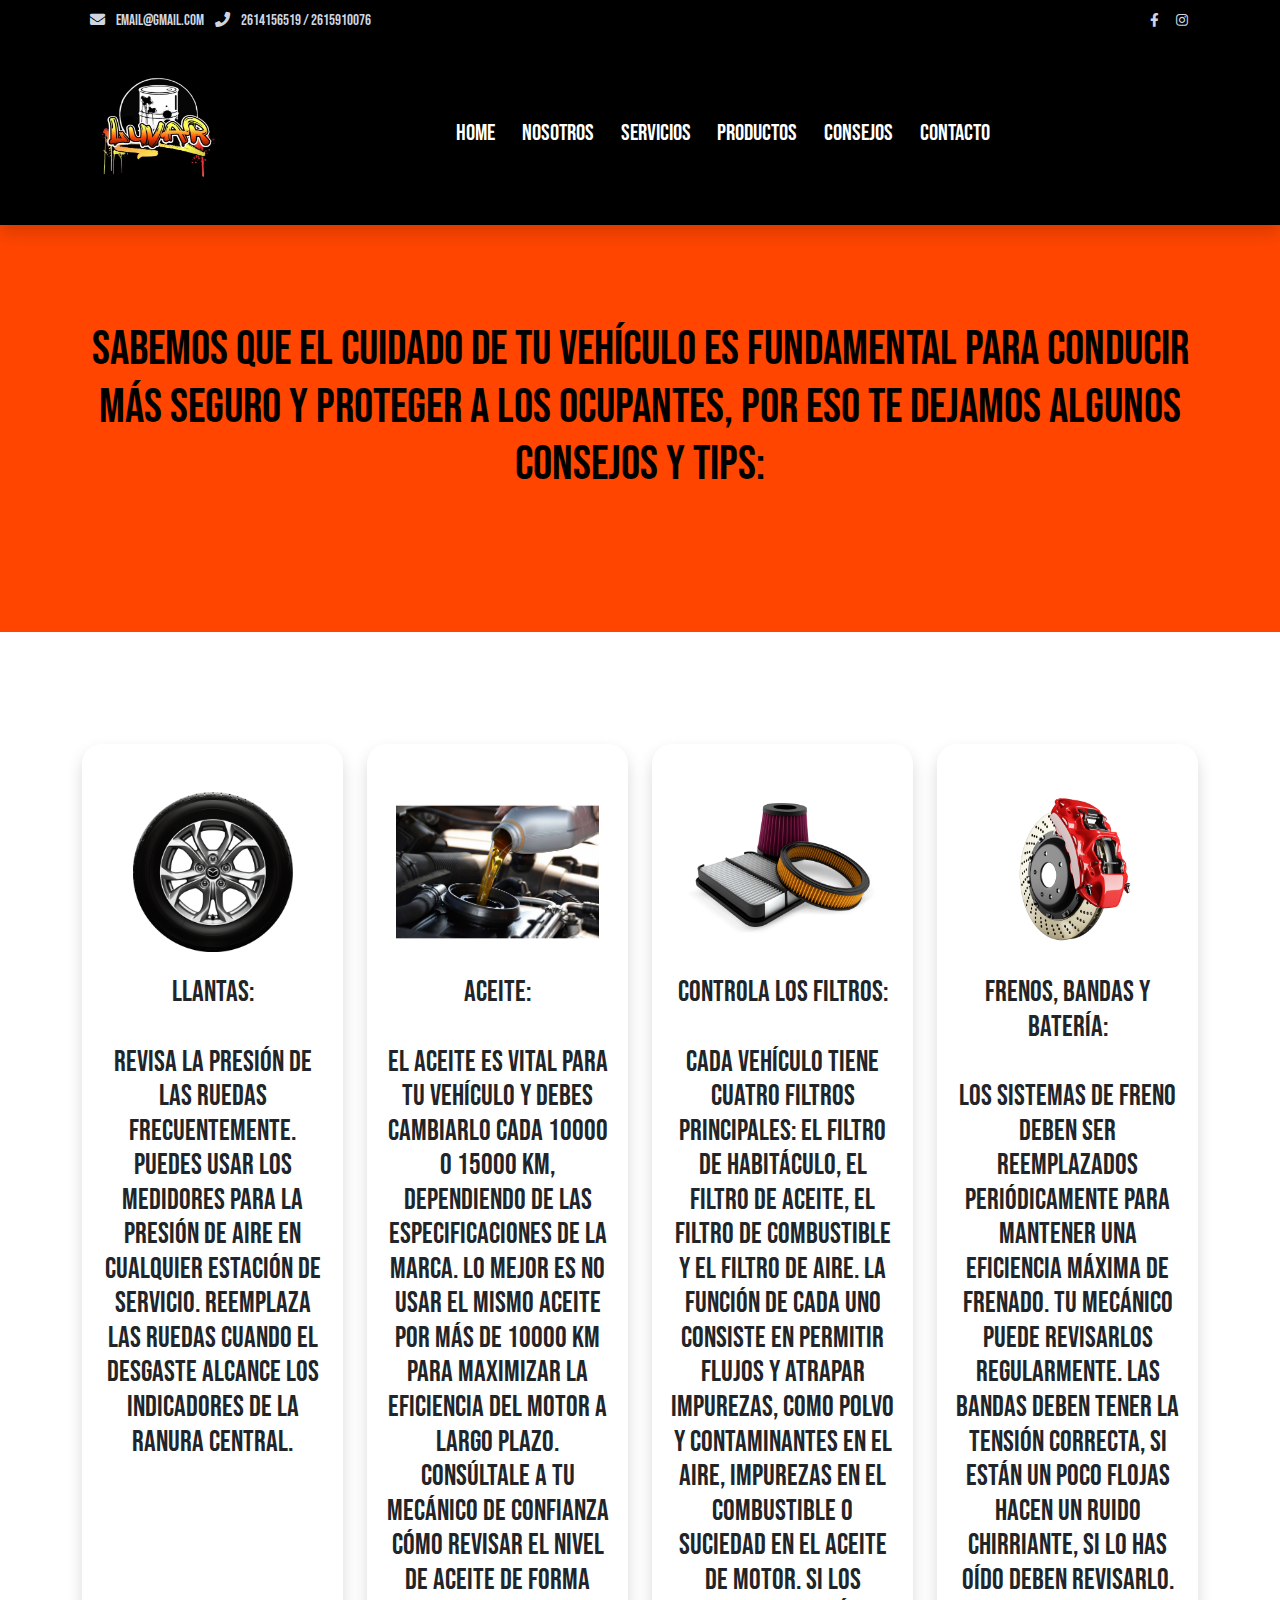
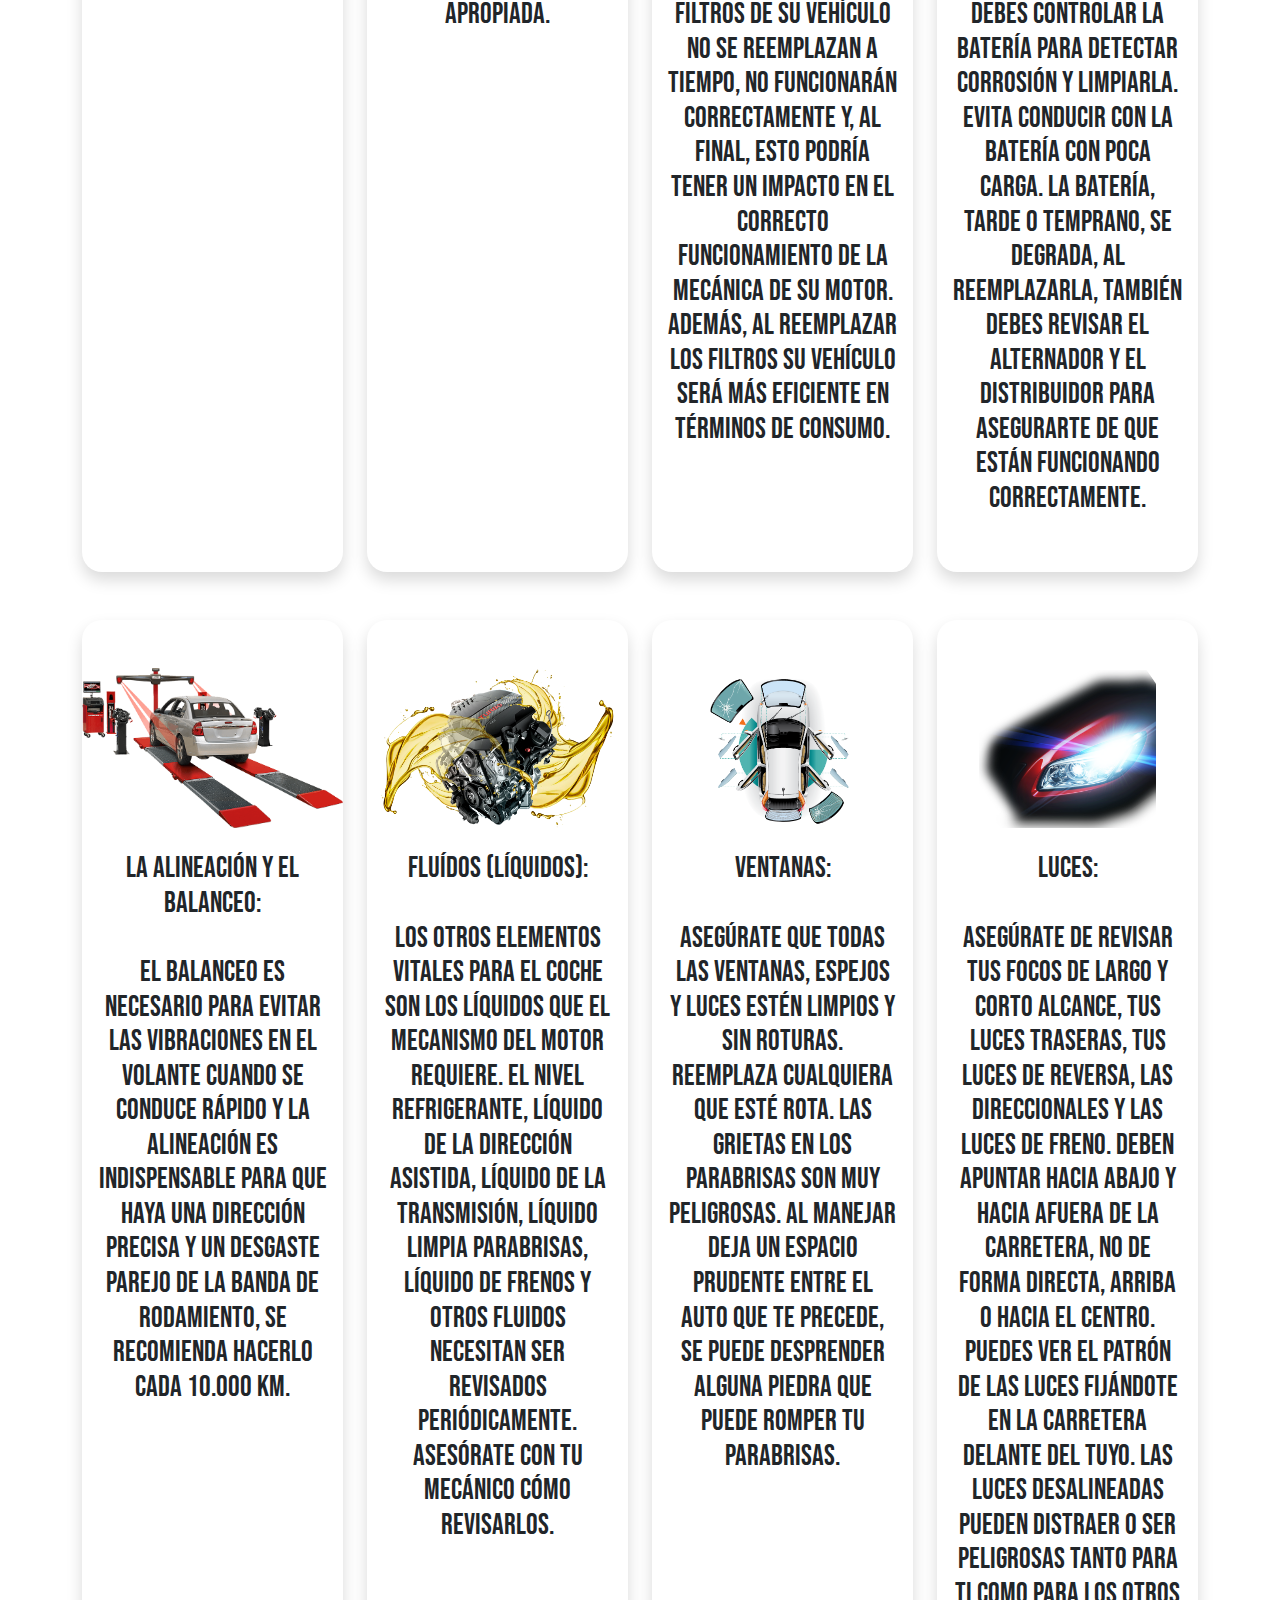
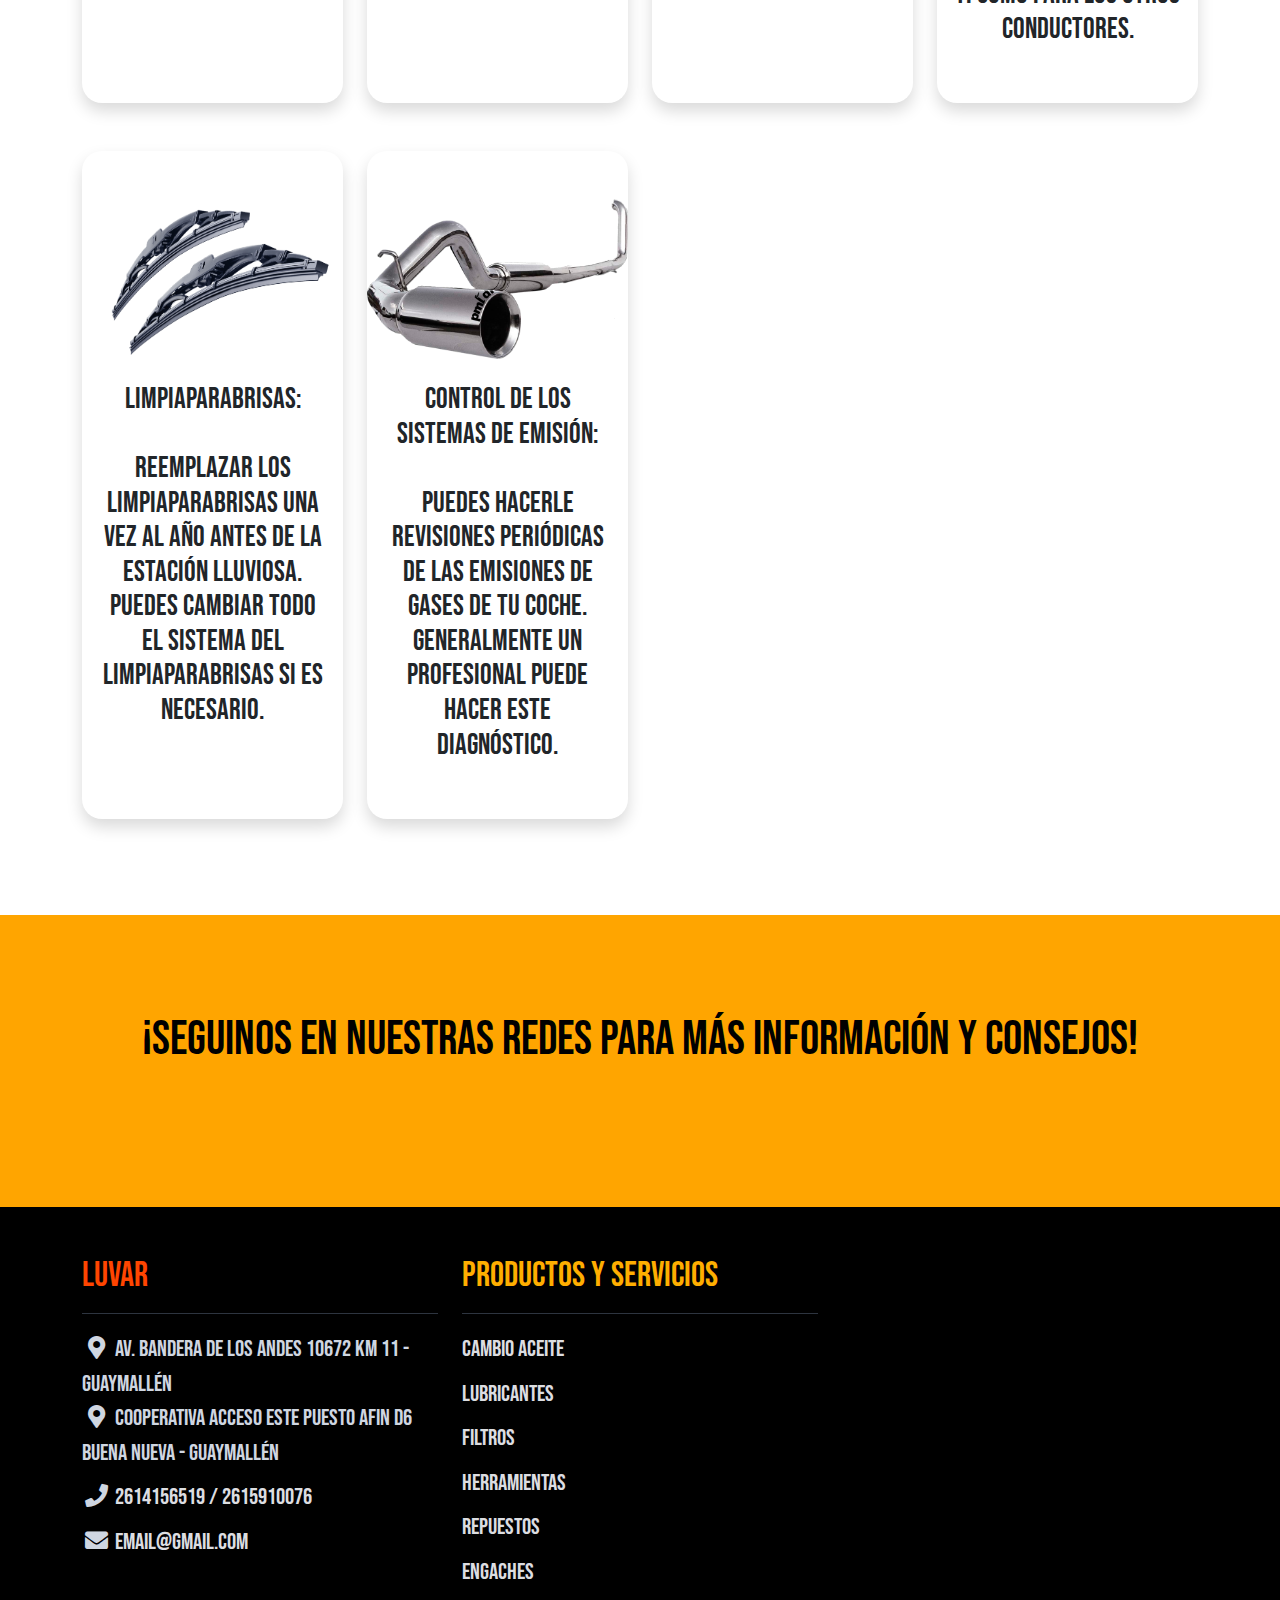
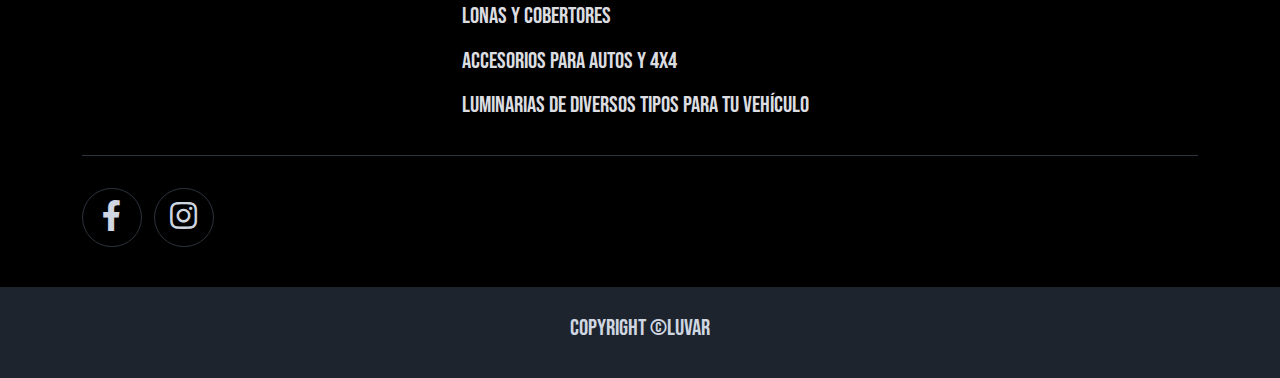
==== consejos.html @ 94a44cf7 "first update" ====
<!DOCTYPE html>
<html lang="en">
  <head>
    <title>Consejos</title>
    <meta charset="utf-8" />
    <meta name="viewport" content="width=device-width, initial-scale=1" />

    <link rel="apple-touch-icon" href="assets/img/apple-icon.png" />
    <link
      rel="shortcut icon"
      type="image/webp"
      href="assets/img/lubricentroLogo.webp"
    />

    <link rel="preconnect" href="https://fonts.gstatic.com" crossorigin />
    <link
      href="https://fonts.googleapis.com/css2?family=Bebas+Neue&family=Inter&display=swap"
      rel="stylesheet"
    />

    <link rel="stylesheet" href="assets/css/bootstrap.min.css" />
    <link rel="stylesheet" href="assets/css/templatemo.css" />
    <link rel="stylesheet" href="assets/css/custom.css" />

    <!-- Load fonts style after rendering the layout styles -->
    <link
      rel="stylesheet"
      href="https://fonts.googleapis.com/css2?family=Roboto:wght@100;200;300;400;500;700;900&display=swap"
    />
    <link rel="stylesheet" href="assets/css/fontawesome.min.css" />
    <!--
    
TemplateMo 559 Zay Shop

https://templatemo.com/tm-559-zay-shop

-->
  </head>

  <body>
    <!-- Start Top Nav -->
    <nav
      class="navbar navbar-expand-lg bg-dark navbar-light d-none d-lg-block"
      id="templatemo_nav_top"
    >
      <div class="container text-light">
        <div class="w-100 d-flex justify-content-between">
          <div>
            <i class="fa fa-envelope mx-2"></i>
            <a
              class="navbar-sm-brand text-light text-decoration-none"
             
              >email@gmail.com</a
            >
            <i class="fa fa-phone mx-2"></i>
            <a
              class="navbar-sm-brand text-light text-decoration-none"
              
              > 2614156519  /  2615910076</a
            >
          </div>
          <div>
            <a
              class="text-light"
              href="https://www.facebook.com/Luvar-Lubricentro-100077065911970"
              target="_blank"
              rel="sponsored"
              ><i class="fab fa-facebook-f fa-sm fa-fw me-2"></i
            ></a>
            <a
              class="text-light"
              href="https://www.instagram.com/lubricentro.luvar/"
              target="_blank"
              ><i class="fab fa-instagram fa-sm fa-fw me-2"></i
            ></a>
          </div>
        </div>
      </div>
    </nav>
    <!-- Close Top Nav -->

    <!-- Header -->
    <nav class="navbar navbar-expand-lg navbar-dark bg-dark shadow">
      <div class="container d-flex justify-content-between align-items-center">
        <a
          class="navbar-brand text-success logo h1 align-self-center"
          href="index.html"
        >
          <img
            height="150"
            width="150"
            src="assets/img/lubricentroLogo.webp"
            alt=""
          />
        </a>

        <button
          class="navbar-toggler border-0"
          type="button"
          data-bs-toggle="collapse"
          data-bs-target="#templatemo_main_nav"
          aria-controls="navbarSupportedContent"
          aria-expanded="false"
          aria-label="Toggle navigation"
        >
          <span class="navbar-toggler-icon"></span>
        </button>

        <div
          class="align-self-center collapse navbar-collapse flex-fill d-lg-flex justify-content-lg-between"
          id="templatemo_main_nav"
        >
          <div class="flex-fill">
            <ul
              class="nav navbar-nav d-flex justify-content-between mx-lg-auto"
            >
              <li class="nav-item">
                <a class="nav-link text-white" href="index.html">Home</a>
              </li>
              <li class="nav-item">
                <a class="nav-link text-white" href="nosotros.html">Nosotros </a>
              </li>
              <li class="nav-item">
                <a class="nav-link text-white" href="servicios.html">Servicios</a>
              </li>
              <li class="nav-item">
                <a class="nav-link text-white" href="productos.html">Productos</a>
              </li>
              <li class="nav-item">
                <a class="nav-link text-white" href="consejos.html">Consejos</a>
              </li>
              
              <li class="nav-item">
                <a class="nav-link text-white" href="contacto.html">Contacto</a>
              </li>
            </ul>
          </div>
        </div>
      </div>
    </nav>
    <!-- Close Header -->

    <!-- Modal -->
    <div
      class="modal fade bg-white"
      id="templatemo_search"
      tabindex="-1"
      role="dialog"
      aria-labelledby="exampleModalLabel"
      aria-hidden="true"
    >
      <div class="modal-dialog modal-lg" role="document">
        <div class="w-100 pt-1 mb-5 text-right">
          <button
            type="button"
            class="btn-close"
            data-bs-dismiss="modal"
            aria-label="Close"
          ></button>
        </div>
        <form
          action=""
          method="get"
          class="modal-content modal-body border-0 p-0"
        >
          <div class="input-group mb-2">
            <input
              type="text"
              class="form-control"
              id="inputModalSearch"
              name="q"
              placeholder="Search ..."
            />
            <button
              type="submit"
              class="input-group-text bg-success text-light"
            >
              <i class="fa fa-fw fa-search text-white"></i>
            </button>
          </div>
        </form>
      </div>
    </div>

    <section style="background-color: orangered" class="py-5">
      <div class="container">
        <div class="row align-items-center py-5">
          <div class="text-white">
            <h1 style="color: black; text-align: center; font-size: 3rem;">
                Sabemos que el cuidado de tu vehículo es fundamental para conducir más seguro y proteger a los ocupantes, por eso te dejamos algunos consejos y tips:

            </h1>
            <br />
          </div>
        </div>
      </div>
    </section>
    <!-- Close Banner -->

    <!-- Start Section -->
    <section class="container py-5">
      <div class="row text-center pt-5 pb-3">
        <div class="col-lg-6 m-auto"></div>
      </div>
      <div class="row">
        <div  class="col-md-6 col-lg-3 pb-5 ">
          <div style="border-radius: 20px;" class="h-100 py-5 services-icon-wap shadow">
            <div class="h1 text-success text-center">
              <!-- <i style="color: orangered;" class="fa fa-wrench"></i> -->
              <img
                style="height: 10rem;"
                  class="img-fluid"
                  src="./assets/img/llanta.png"
                  alt=""
                />
            </div>
            <h2 style="font-size: 1.8rem; padding-left: 1rem; padding-right: 1rem" class="h5 mt-4 text-center"> Llantas: <br> <br> Revisa la presión de las ruedas frecuentemente. Puedes usar los medidores para la presión de aire en cualquier estación de servicio. Reemplaza las ruedas cuando el desgaste alcance los indicadores de la ranura central.</h2>
            
          </div>
        </div>

        <div class="col-md-6 col-lg-3 pb-5">
          <div style="border-radius: 20px;" class="h-100 py-5 services-icon-wap shadow">
            <div  class="h1 text-success text-center">
                <img
                style="height: 10rem;"
                  class="img-fluid"
                  src="./assets/img/fluidos.png"
                  alt=""
                />
            </div>
            <h2 style="font-size: 1.8rem; padding-left: 1rem; padding-right: 1rem" class="h5 mt-4 text-center">Aceite: <br> <br> El aceite es vital para tu vehículo y debes cambiarlo cada 10000 o 15000 km, dependiendo de las especificaciones de la marca. Lo mejor es no usar el mismo aceite por más de 10000 km para maximizar la eficiencia del motor a largo plazo. Consúltale a tu mecánico de confianza cómo revisar el nivel de aceite de forma apropiada.</h2>
            
          </div>
        </div>

        <div class="col-md-6 col-lg-3 pb-5">
          <div style="border-radius: 20px;" class="h-100 py-5 services-icon-wap shadow">
            <div class="h1 text-success text-center">
                <img
                style="height: 10rem;"
                  class="img-fluid"
                  src="./assets/img/filtrosVarios.png"
                  alt=""
                />
            </div>
            <h2 style="font-size: 1.8rem; padding-left: 1rem; padding-right: 1rem" class="h5 mt-4 text-center">
                Controla los filtros: <br> <br> Cada vehículo tiene cuatro filtros principales: el filtro de habitáculo, el filtro de aceite, el filtro de combustible y el filtro de aire. La función de cada uno consiste en permitir flujos y atrapar impurezas, como polvo y contaminantes en el aire, impurezas en el combustible o suciedad en el aceite de motor. Si los filtros de su vehículo no se reemplazan a tiempo, no funcionarán correctamente y, al final, esto podría tener un impacto en el correcto funcionamiento de la mecánica de su motor. Además, al reemplazar los filtros su vehículo será más eficiente en términos de consumo.
            </h2>
            
          </div>
        </div>

        <div class="col-md-6 col-lg-3 pb-5">
          <div style="border-radius: 20px;" class="h-100 py-5 services-icon-wap shadow">
            <div class="h1 text-success text-center">
                <img
                style="height: 10rem;"
                  class="img-fluid"
                  src="./assets/img/frenos.png"
                  alt=""
                />
            </div>
            <h2 style="font-size: 1.8rem; padding-left: 1rem; padding-right: 1rem" class="h5 mt-4 text-center">
                Frenos, bandas y batería: <br> <br> Los sistemas de freno deben ser reemplazados periódicamente para mantener una eficiencia máxima de frenado. Tu mecánico puede revisarlos regularmente. Las bandas deben tener la tensión correcta, si están un poco flojas hacen un ruido chirriante, si lo has oído deben revisarlo. Debes controlar la batería para detectar corrosión y limpiarla. Evita conducir con la batería con poca carga. La batería, tarde o temprano, se degrada, al reemplazarla, también debes revisar el alternador y el distribuidor para asegurarte de que están funcionando correctamente.
            </h2>
           
          </div>
        </div>
        <div class="col-md-6 col-lg-3 pb-5">
            <div style="border-radius: 20px;" class="h-100 py-5 services-icon-wap shadow">
              <div class="h1 text-success text-center">
                <img
                style="height: 10rem;"
                  class="img-fluid"
                  src="./assets/img/alineacion.png"
                  alt=""
                />
              </div>
              <h2 style="font-size: 1.8rem; padding-left: 1rem; padding-right: 1rem" class="h5 mt-4 text-center">
                La alineación y el balanceo: <br> <br> El balanceo es necesario para evitar las vibraciones en el volante cuando se conduce rápido y la alineación es indispensable para que haya una dirección precisa y un desgaste parejo de la banda de rodamiento, se recomienda hacerlo cada 10.000 Km.
              </h2>
             
            </div>
          </div>

          <div class="col-md-6 col-lg-3 pb-5">
            <div style="border-radius: 20px;" class="h-100 py-5 services-icon-wap shadow">
              <div class="h1 text-success text-center">
                <img
                style="height: 10rem;"
                  class="img-fluid"
                  src="./assets/img/aceite.png"
                  alt=""
                />
              </div>
              <h2 style="font-size: 1.8rem; padding-left: 1rem; padding-right: 1rem" class="h5 mt-4 text-center">
                Fluídos (líquidos): <br> <br> Los otros elementos vitales para el coche son los líquidos que el mecanismo del motor requiere. El nivel refrigerante, líquido de la dirección asistida, líquido de la transmisión, líquido limpia parabrisas, líquido de frenos y otros fluidos necesitan ser revisados periódicamente. Asesórate con tu mecánico cómo revisarlos.
              </h2>
             
            </div>
          </div>

          <div class="col-md-6 col-lg-3 pb-5">
            <div style="border-radius: 20px;" class="h-100 py-5 services-icon-wap shadow">
              <div class="h1 text-success text-center">
                <img
                style="height: 10rem;"
                  class="img-fluid"
                  src="./assets/img/ventanas.png"
                  alt=""
                />
              </div>
              <h2 style="font-size: 1.8rem; padding-left: 1rem; padding-right: 1rem" class="h5 mt-4 text-center">
                Ventanas: <br> <br> Asegúrate que todas las ventanas, espejos y luces estén limpios y sin roturas. Reemplaza cualquiera que esté rota. Las grietas en los parabrisas son muy peligrosas. Al manejar deja un espacio prudente entre el auto que te precede, se puede desprender alguna piedra que puede romper tu parabrisas.
              </h2>
             
            </div>
          </div>

          <div class="col-md-6 col-lg-3 pb-5">
            <div style="border-radius: 20px;" class="h-100 py-5 services-icon-wap shadow">
              <div class="h1 text-success text-center">
                <img
                style="height: 10rem;"
                  class="img-fluid"
                  src="./assets/img/luces.png"
                  alt=""
                />
              </div>
              <h2 style="font-size: 1.8rem; padding-left: 1rem; padding-right: 1rem" class="h5 mt-4 text-center">
                Luces: <br> <br> Asegúrate de revisar tus focos de largo y corto alcance, tus luces traseras, tus luces de reversa, las direccionales y las luces de freno. Deben apuntar hacia abajo y hacia afuera de la carretera, no de forma directa, arriba o hacia el centro. Puedes ver el patrón de las luces fijándote en la carretera delante del tuyo. Las luces desalineadas pueden distraer o ser peligrosas tanto para ti como para los otros conductores.
              </h2>
             
            </div>
          </div>

          <div class="col-md-6 col-lg-3 pb-5">
            <div style="border-radius: 20px;" class="h-100 py-5 services-icon-wap shadow">
              <div class="h1 text-success text-center">
                <img
                style="height: 10rem;"
                  class="img-fluid"
                  src="./assets/img/limpiaparabrisa.png"
                  alt=""
                />
              </div>
              <h2 style="font-size: 1.8rem; padding-left: 1rem; padding-right: 1rem" class="h5 mt-4 text-center">
                Limpiaparabrisas: <br> <br> Reemplazar los limpiaparabrisas una vez al año antes de la estación lluviosa. Puedes cambiar todo el sistema del limpiaparabrisas si es necesario.
              </h2>
             
            </div>
          </div>


          <div class="col-md-6 col-lg-3 pb-5">
            <div style="border-radius: 20px;" class="h-100 py-5 services-icon-wap shadow">
              <div class="h1 text-success text-center">
                <img
                style="height: 10rem;"
                  class="img-fluid"
                  src="./assets/img/escape.png"
                  alt=""
                />
              </div>
              <h2 style="font-size: 1.8rem; padding-left: 1rem; padding-right: 1rem" class="h5 mt-4 text-center">
                Control de los sistemas de emisión: <br> <br> Puedes hacerle revisiones periódicas de las emisiones de gases de tu coche. Generalmente un profesional puede hacer este diagnóstico.
              </h2>
             
            </div>
          </div>

         
      </div>
    </section>
    <!-- End Section -->

    <section style="background-color: orange" class="py-5">
        <div class="container">
          <div class="row align-items-center py-5">
            <div class="text-white">
              <h1 style="color: black; text-align: center; font-size: 3rem;">
                ¡Seguinos en nuestras redes para más información y consejos!

              </h1>
              <br />
            </div>
          </div>
        </div>
      </section>

    <!-- Start Footer -->
    <footer class="bg-dark" id="tempaltemo_footer">
      <div class="container">
        <div class="row">
          <div class="col-md-4 pt-5">
            <h2
              style="color: orangered"
              class="h2 border-bottom pb-3 border-light logo"
            >
              LUVAR
            </h2>
            <ul class="list-unstyled text-light footer-link-list">
              <li>
                <i class="fas fa-map-marker-alt fa-fw"></i>
                Av. Bandera de los Andes 10672 km 11 - Guaymallén
              </li>

              <i class="fas fa-map-marker-alt fa-fw"></i>
              Cooperativa Acceso Este Puesto AFIN D6 Buena Nueva - Guaymallén
              </li>
              <li>
                <i class="fa fa-phone fa-fw"></i>
                <a class="text-decoration-none" 
                  >2614156519 / 2615910076</a
                >
              </li>
              <li>
                <i class="fa fa-envelope fa-fw"></i>
                <a class="text-decoration-none" 
                  >email@gmail.com</a
                >
              </li>
            </ul>
          </div>

          <div class="col-md-4 pt-5">
            <h2
              style="color: rgb(255, 174, 0)"
              class="h2 border-bottom pb-3 border-light"
            >
              Productos y Servicios
            </h2>
            <ul class="list-unstyled text-light footer-link-list">
              <li>
                <a class="text-decoration-none" href="productos.html"
                  >Cambio aceite</a
                >
              </li>
              <li>
                <a class="text-decoration-none" href="productos.html">Lubricantes</a>
              </li>
              <li>
                <a class="text-decoration-none" href="productos.html">Filtros</a>
              </li>
              <li>
                <a class="text-decoration-none" href="productos.html"
                  >Herramientas</a
                >
              </li>
              <li>
                <a class="text-decoration-none" href="productos.html"
                  >Repuestos</a
                >
              </li>
              <li>
                <a class="text-decoration-none" href="productos.html">Engaches</a>
              </li>
              <li>
                <a class="text-decoration-none" href="productos.html"
                  >Lonas y cobertores</a
                >
              </li>

              <li>
                <a class="text-decoration-none" href="productos.html"
                  >Accesorios para autos y 4x4</a
                >
              </li>

              <li>
                <a class="text-decoration-none" href="productos.html"
                  >Luminarias de diversos tipos para tu vehículo</a
                >
              </li>
            </ul>
          </div>

          <!-- <div class="col-md-4 pt-5">
              <h2 class="h2 text-light border-bottom pb-3 border-light">
                Further Info
              </h2>
              <ul class="list-unstyled text-light footer-link-list">
                <li><a class="text-decoration-none" href="#">Home</a></li>
                <li><a class="text-decoration-none" href="#">About Us</a></li>
                <li>
                  <a class="text-decoration-none" href="#">Shop Locations</a>
                </li>
                <li><a class="text-decoration-none" href="#">FAQs</a></li>
                <li><a class="text-decoration-none" href="#">Contact</a></li>
              </ul>
            </div> -->
        </div>

        <div class="row text-light mb-4">
          <div class="col-12 mb-3">
            <div class="w-100 my-3 border-top border-light"></div>
          </div>
          <div class="col-auto me-auto">
            <ul class="list-inline text-left footer-icons">
              <li
                class="list-inline-item border border-light rounded-circle text-center"
              >
                <a
                  class="text-light text-decoration-none"
                  target="_blank"
                  href="https://www.facebook.com/Luvar-Lubricentro-100077065911970"
                  ><i class="fab fa-facebook-f fa-lg fa-fw"></i
                ></a>
              </li>
              <li
                class="list-inline-item border border-light rounded-circle text-center"
              >
                <a
                  class="text-light text-decoration-none"
                  target="_blank"
                  href="https://www.instagram.com/lubricentro.luvar/"
                  ><i class="fab fa-instagram fa-lg fa-fw"></i
                ></a>
              </li>
            </ul>
          </div>
          <!-- <div class="col-auto">
              <label class="sr-only" for="subscribeEmail">Email address</label>
              <div class="input-group mb-2">
                <input
                  type="text"
                  class="form-control bg-dark border-light"
                  id="subscribeEmail"
                  placeholder="Email address"
                />
                <div class="input-group-text btn-success text-light">
                  Subscribe
                </div>
              </div>
            </div> -->
        </div>
      </div>

      <div class="w-100 bg-black py-3">
        <div class="container">
          <div class="row pt-2">
            <div class="col-12">
              <p class="text-center text-light">Copyright &copy;Luvar</p>
            </div>
          </div>
        </div>
      </div>
    </footer>
    <!-- End Footer -->

    <!-- Start Script -->
    <script src="assets/js/jquery-1.11.0.min.js"></script>
    <script src="assets/js/jquery-migrate-1.2.1.min.js"></script>
    <script src="assets/js/bootstrap.bundle.min.js"></script>
    <script src="assets/js/templatemo.js"></script>
    <script src="assets/js/custom.js"></script>
    <!-- End Script -->
  </body>
</html>
---- assets/css/templatemo.css ----
/*

TemplateMo 559 Zay Shop

https://templatemo.com/tm-559-zay-shop

---------------------------------------------
Table of contents
------------------------------------------------
1. Typography
2. General
3. Nav
4. Hero Carousel
5. Accordion
6. Shop
7. Product
8. Carousel Hero
9. Carousel Brand
10. Services
11. Contact map
12. Footer
13. Small devices (landscape phones, 576px and up)
14. Medium devices (tablets, 768px and up)
15. Large devices (desktops, 992px and up)
16. Extra large devices (large desktops, 1200px and up)
--------------------------------------------- */




/* Typography */
body, ul, li, p, a, label, input, div {
  font-family: 'Bebas Neue', sans-serif;
  font-size: calc(18px + 5px) !important;
  font-weight: 300 !important;
}
.h1 {
  font-family: 'Bebas Neue', sans-serif;
  font-size: calc(48px + 5px) !important;
  font-weight: 200 !important;
}
.h2 {
  font-family: 'Bebas Neue', sans-serif;
  font-size: calc(30px + 5px) !important;
  font-weight: 300;
}
.h3 {
  font-family: 'Bebas Neue', sans-serif;
  font-size: calc(22px + 5px) !important;
}

a:hover{
  color: orangered !important;
}
/* General */
.logo { font-weight: 500 !important;}
.text-warning {  color: #ede861 !important;}
.text-muted { color: #bcbcbc !important;}
.text-success { color: #59ab6e !important;}

.text-light { color: #cfd6e1 !important;}
.bg-dark { background-color: #000000 !important;}
.bg-light { background-color: #e9eef5 !important;}
.bg-black { background-color: #1d242d !important;}
.bg-success { background-color: #59ab6e !important;}
.btn-success {
  background-color: #59ab6e !important;
  border-color: #56ae6c !important;
}
.pagination .page-link:hover {color: #000;}
.pagination .page-link:hover, .pagination .page-link.active {
  background-color: #69bb7e;
  color: #fff;
}
/* Nav */
#templatemo_nav_top { min-height: 40px;}
#templatemo_nav_top * { font-size: .9em !important;}
#templatemo_main_nav a { color: #212934;}
#templatemo_main_nav a:hover { color: #69bb7e;}
#templatemo_main_nav .navbar .nav-icon { margin-right: 20px;}

/* Hero Carousel */
#template-mo-zay-hero-carousel { background: #efefef !important;}
/* Accordion */
.templatemo-accordion a { color: #000;}
.templatemo-accordion a:hover { color: #333d4a;}
/* Shop */
.shop-top-menu a:hover { color: #69bb7e !important;}
/* Product */
.product-wap { box-shadow: 0px 5px 10px 0px rgba(0, 0, 0, 0.10);}
.product-wap .product-color-dot.color-dot-red { background:#f71515;}
.product-wap .product-color-dot.color-dot-blue { background:#6db4fe;}
.product-wap .product-color-dot.color-dot-black { background:#000000;}
.product-wap .product-color-dot.color-dot-light { background:#e0e0e0;}
.product-wap .product-color-dot.color-dot-green { background:#0bff7e;}
.card.product-wap .card .product-overlay {
  background: rgba(0,0,0,.2);
  visibility: hidden;
  opacity: 0;
  transition: .3s;
}
.card.product-wap:hover .card .product-overlay {
  visibility: visible;
  opacity: 1;
}
.card.product-wap a { color: #000;}
#carousel-related-product .slick-slide:focus { outline: none !important;}
#carousel-related-product .slick-dots li button:before {
  font-size: 15px;
  margin-top: 20px;
}
/* Brand */
.brand-img {
  filter: grayscale(100%);
  opacity: 0.5;
  transition: .5s;
}
.brand-img:hover {
  filter: grayscale(0%);
  opacity: 1;
}
/* Carousel Hero */
#template-mo-zay-hero-carousel .carousel-indicators li {
  margin-top: -50px;
  background-color: #59ab6e;
}
#template-mo-zay-hero-carousel .carousel-control-next i,
#template-mo-zay-hero-carousel .carousel-control-prev i {
  color: #59ab6e !important;
  font-size: 2.8em !important;
}
/* Carousel Brand */
.tempaltemo-carousel .h1 {
  font-size: .5em !important;
  color: #000 !important;
}
/* Services */
.services-icon-wap {transition: .3s;}
.services-icon-wap:hover, .services-icon-wap:hover i {color: #fff;}
.services-icon-wap:hover {background: black;}
/* Contact map */
.leaflet-control a, .leaflet-control { font-size: 10px !important;}
.form-control { border: 1px solid #e8e8e8;}
/* Footer */
#tempaltemo_footer a { color: #dcdde1;}
#tempaltemo_footer a:hover { color: #68bb7d;}
#tempaltemo_footer ul.footer-link-list li { padding-top: 10px;}
#tempaltemo_footer ul.footer-icons li {
  width: 2.6em;
  height: 2.6em;
  line-height: 2.6em;
}
#tempaltemo_footer ul.footer-icons li:hover {
  background-color: #cfd6e1;
  transition: .5s;
}
#tempaltemo_footer ul.footer-icons li:hover i {
  color: #212934;
  transition: .5s;
}
#tempaltemo_footer .border-light { border-color: #2d343f !important;}
/*
// Extra small devices (portrait phones, less than 576px)
// No media query since this is the default in Bootstrap
*/
/* Small devices (landscape phones, 576px and up)*/
.product-wap .h3, .product-wap li, .product-wap i, .product-wap p {
  font-size: 12px !important;
}
.product-wap .product-color-dot {
  width: 6px;
  height: 6px;
}

@media (min-width: 576px) {
  .tempaltemo-carousel .h1 { font-size: 1em !important;}
}

/*// Medium devices (tablets, 768px and up)*/
@media (min-width: 768px) {
  #templatemo_main_nav .navbar-nav {max-width: 450px;}
 }

/* Large devices (desktops, 992px and up)*/
@media (min-width: 992px) {
  #templatemo_main_nav .navbar-nav {max-width: 550px;}
  #template-mo-zay-hero-carousel .carousel-item {min-height: 30rem !important;}
  .product-wap .h3, .product-wap li, .product-wap i, .product-wap p {font-size: 18px !important;}
  .product-wap .product-color-dot {
    width: 12px;
    height: 12px;
  }
}

/* Extra large devices (large desktops, 1200px and up)*/
@media (min-width: 1200px) {}
---- assets/css/custom.css ----
/*
Custom Css
*/
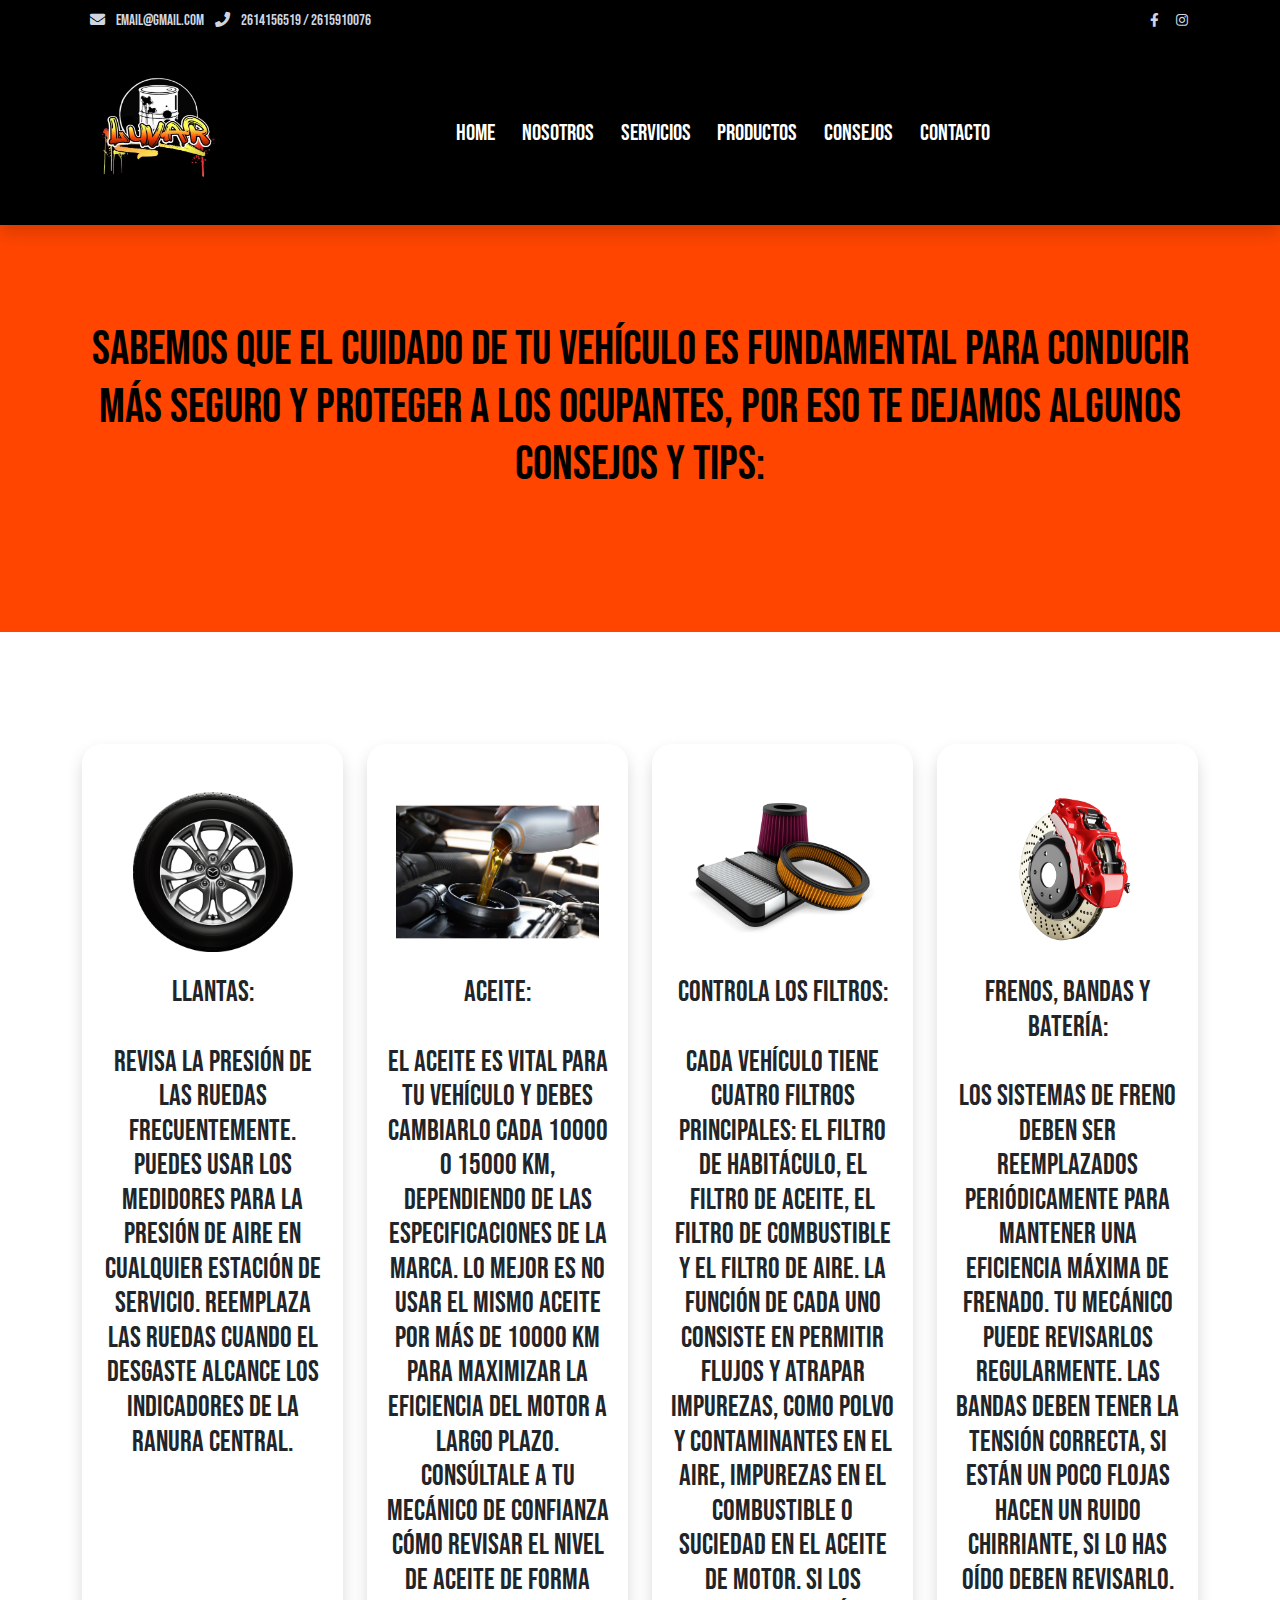
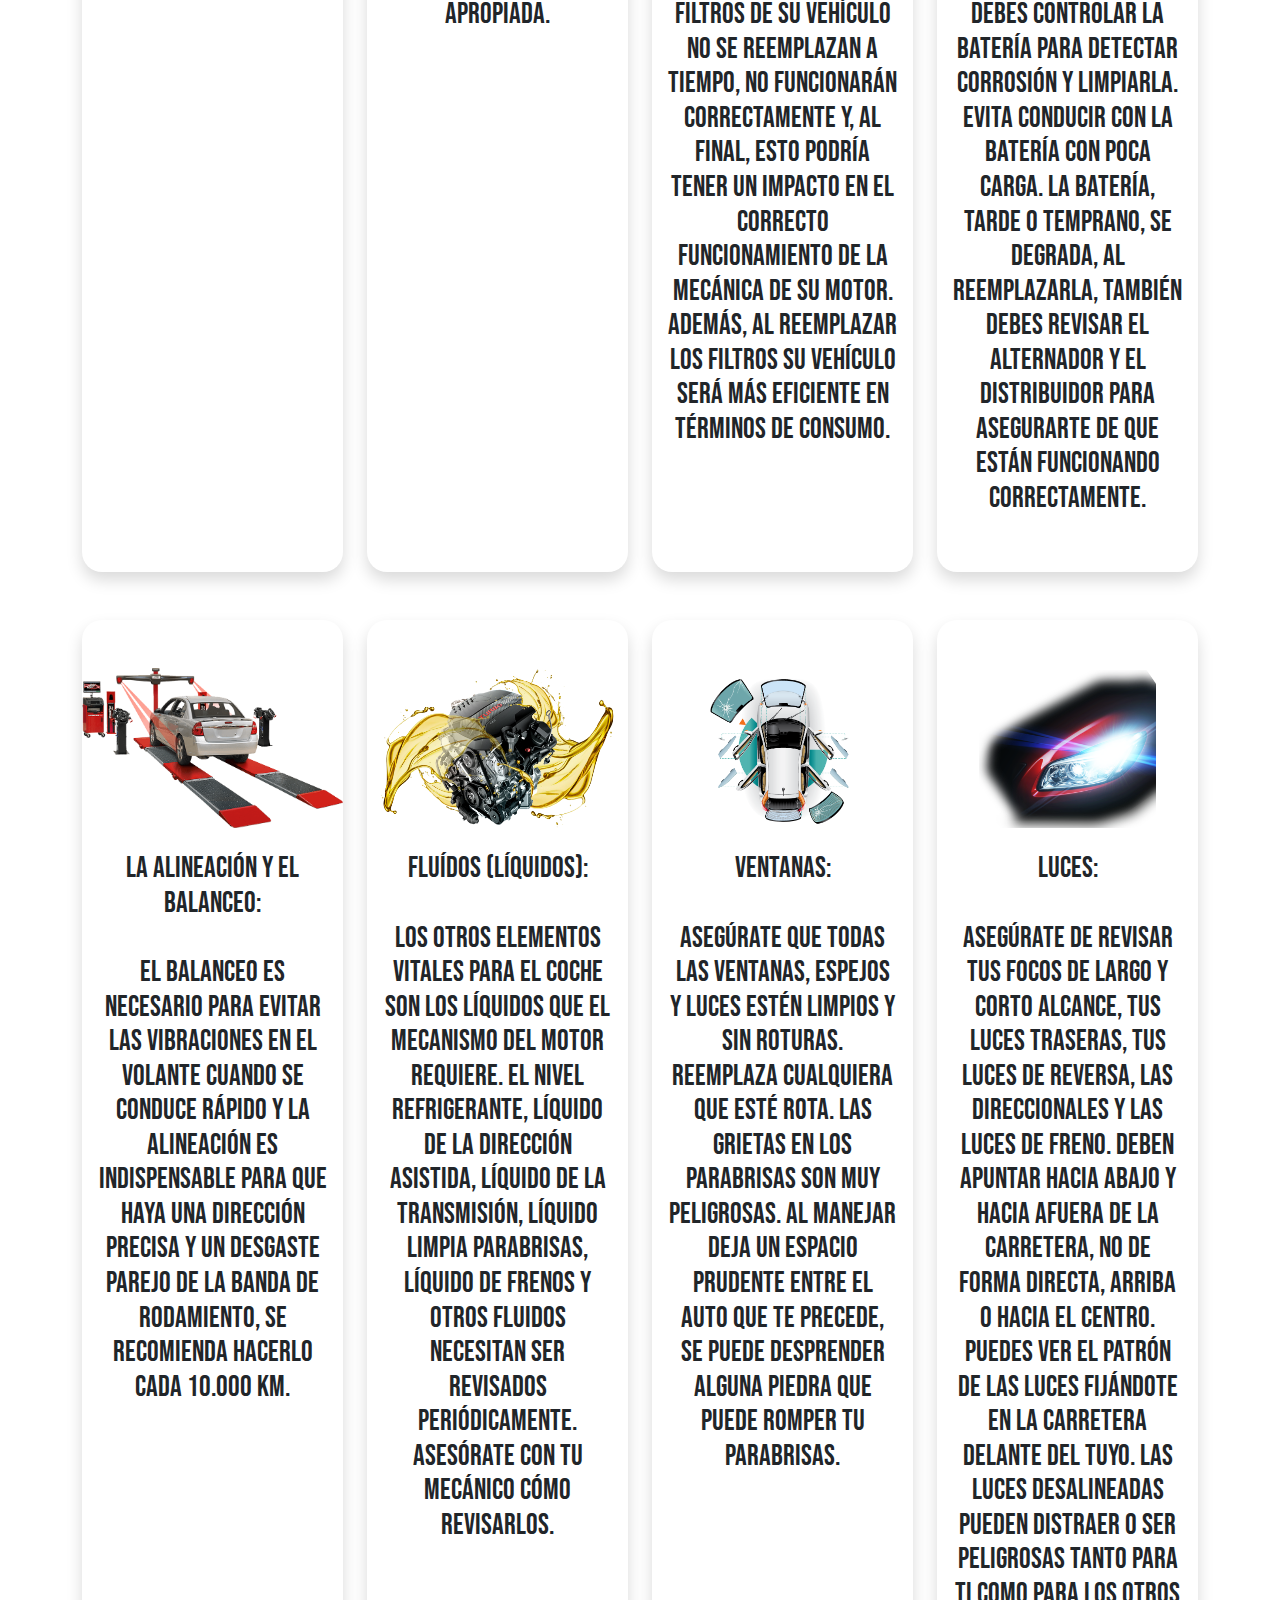
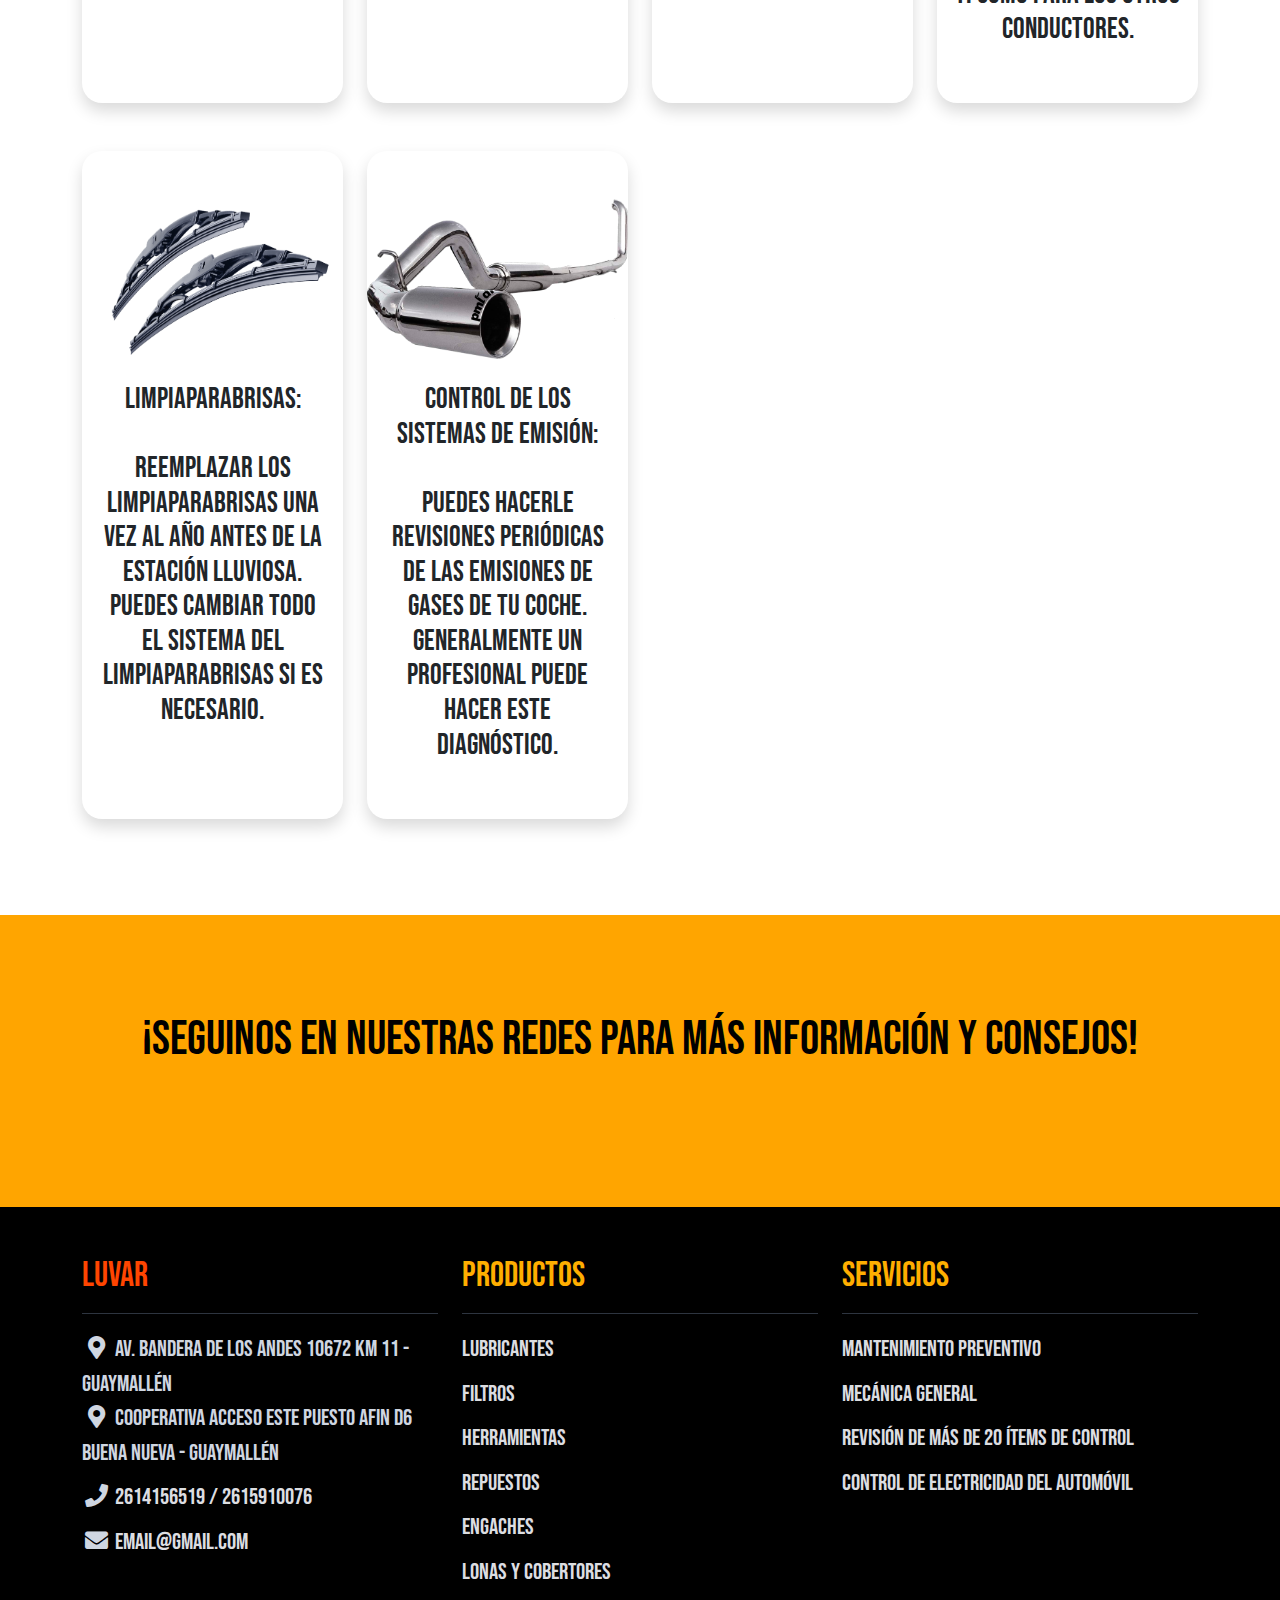
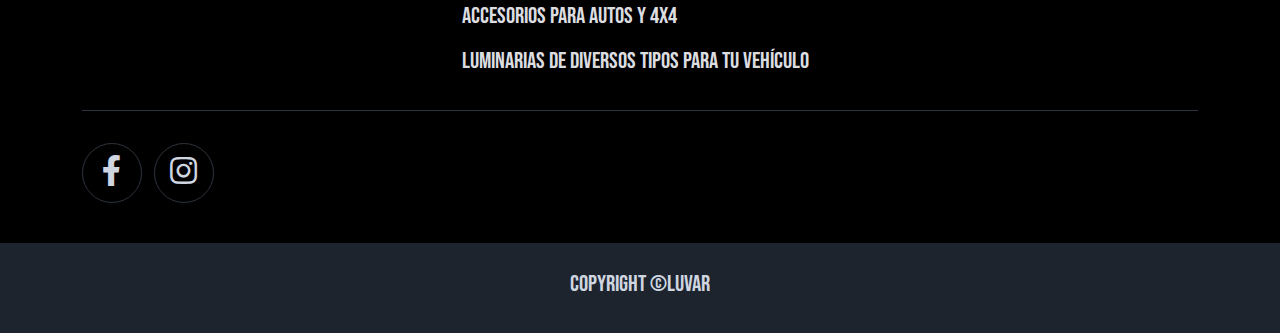
==== commit 308535ca: "update" ====
--- a/consejos.html
+++ b/consejos.html
@@ -429,14 +429,10 @@
               style="color: rgb(255, 174, 0)"
               class="h2 border-bottom pb-3 border-light"
             >
-              Productos y Servicios
+              Productos
             </h2>
             <ul class="list-unstyled text-light footer-link-list">
-              <li>
-                <a class="text-decoration-none" href="productos.html"
-                  >Cambio aceite</a
-                >
-              </li>
+              
               <li>
                 <a class="text-decoration-none" href="productos.html">Lubricantes</a>
               </li>
@@ -475,6 +471,40 @@
               </li>
             </ul>
           </div>
+
+          <div class="col-md-4 pt-5">
+            <h2
+                          style="color: rgb(255, 174, 0)"
+                          class="h2 border-bottom pb-3 border-light"
+                        >
+                          Servicios
+                        </h2>
+            
+            <ul class="list-unstyled text-light footer-link-list">
+            <li>
+                            <a class="text-decoration-none" href="servicios.html"
+                              >Mantenimiento preventivo</a
+                            >
+                          </li>
+                          <li>
+                            <a class="text-decoration-none" href="servicios.html"
+                              >Mecánica general</a
+                            >
+                          </li>
+            
+                          <li>
+                            <a class="text-decoration-none" href="servicios.html"
+                              >Revisión de más de 20 ítems de control</a
+                            >
+                          </li>
+            
+                          <li>
+                            <a class="text-decoration-none" href="servicios.html"
+                              >Control de electricidad del automóvil</a
+                            >
+                          </li>
+            </ul>
+            </div>
 
           <!-- <div class="col-md-4 pt-5">
               <h2 class="h2 text-light border-bottom pb-3 border-light">
--- a/assets/css/templatemo.css
+++ b/assets/css/templatemo.css
@@ -122,11 +122,11 @@
 /* Carousel Hero */
 #template-mo-zay-hero-carousel .carousel-indicators li {
   margin-top: -50px;
-  background-color: #59ab6e;
+  background-color: orangered;
 }
 #template-mo-zay-hero-carousel .carousel-control-next i,
 #template-mo-zay-hero-carousel .carousel-control-prev i {
-  color: #59ab6e !important;
+  color: orangered !important;
   font-size: 2.8em !important;
 }
 /* Carousel Brand */
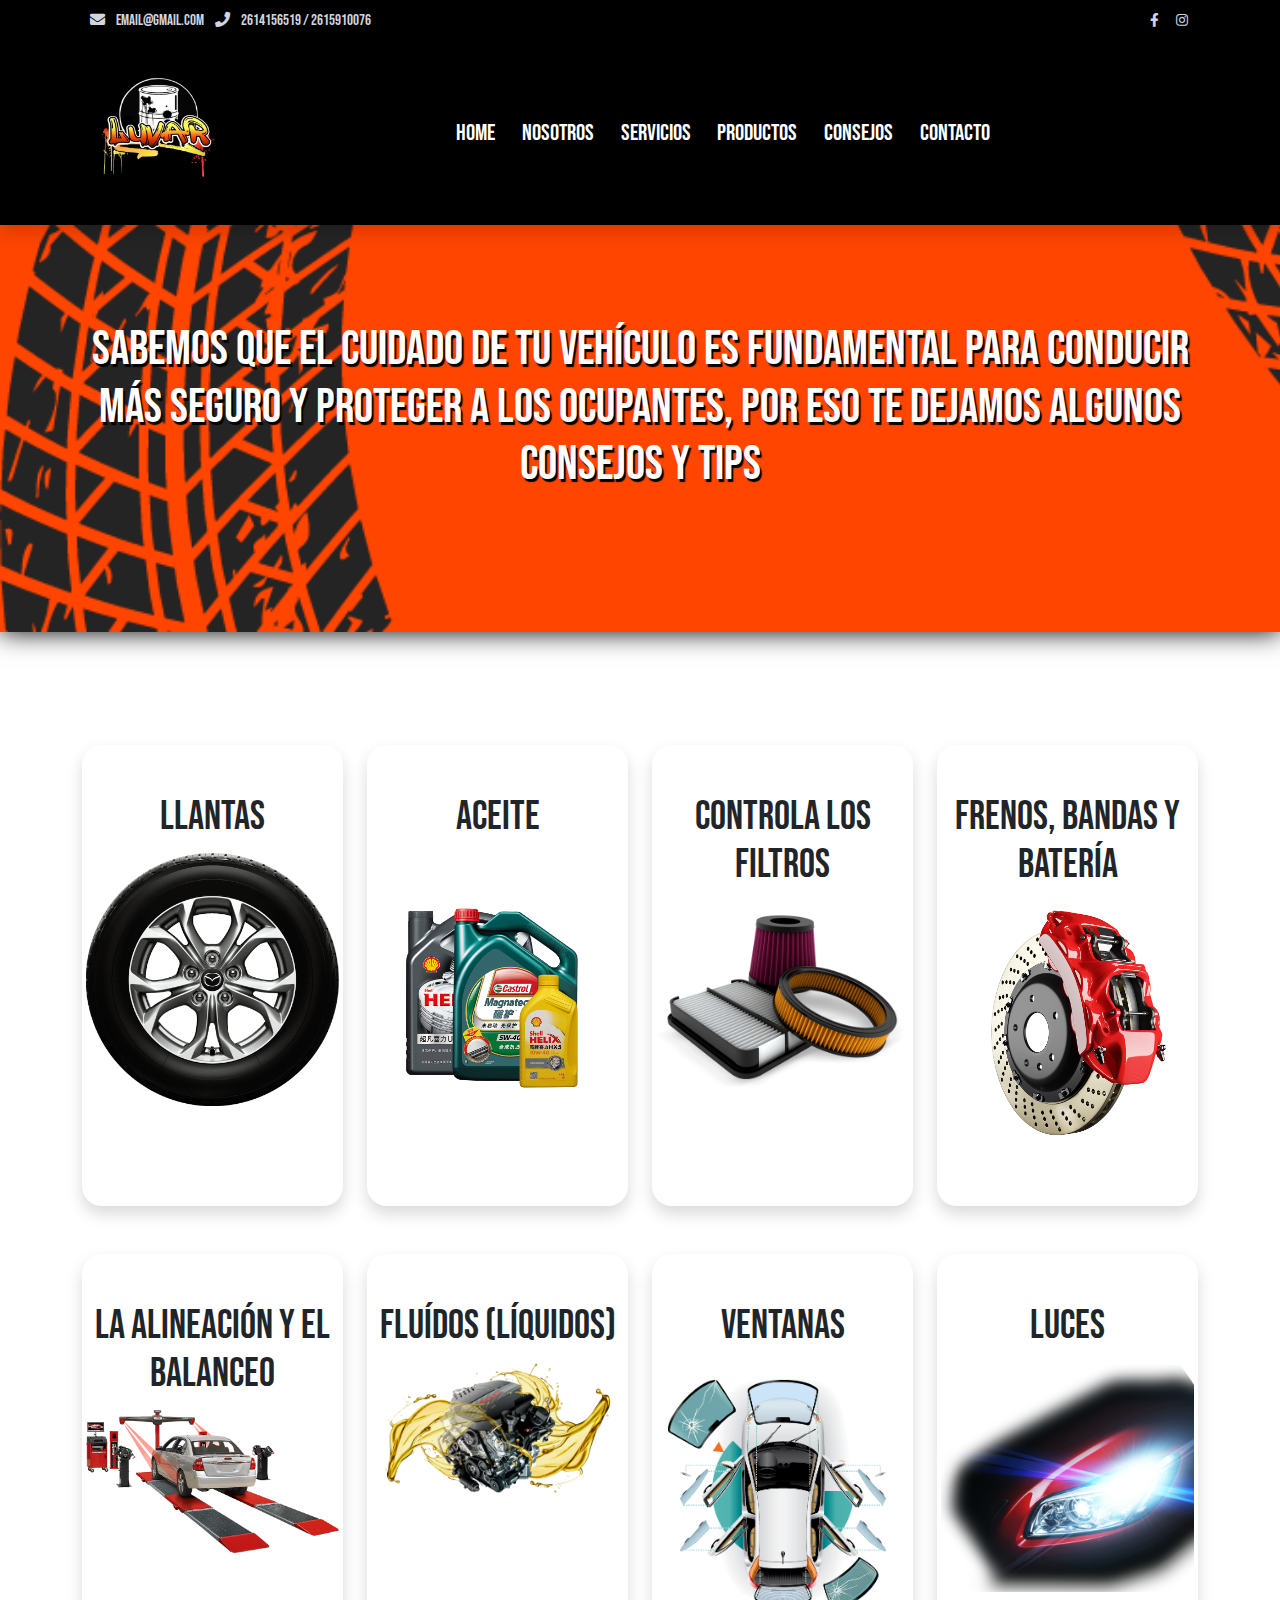
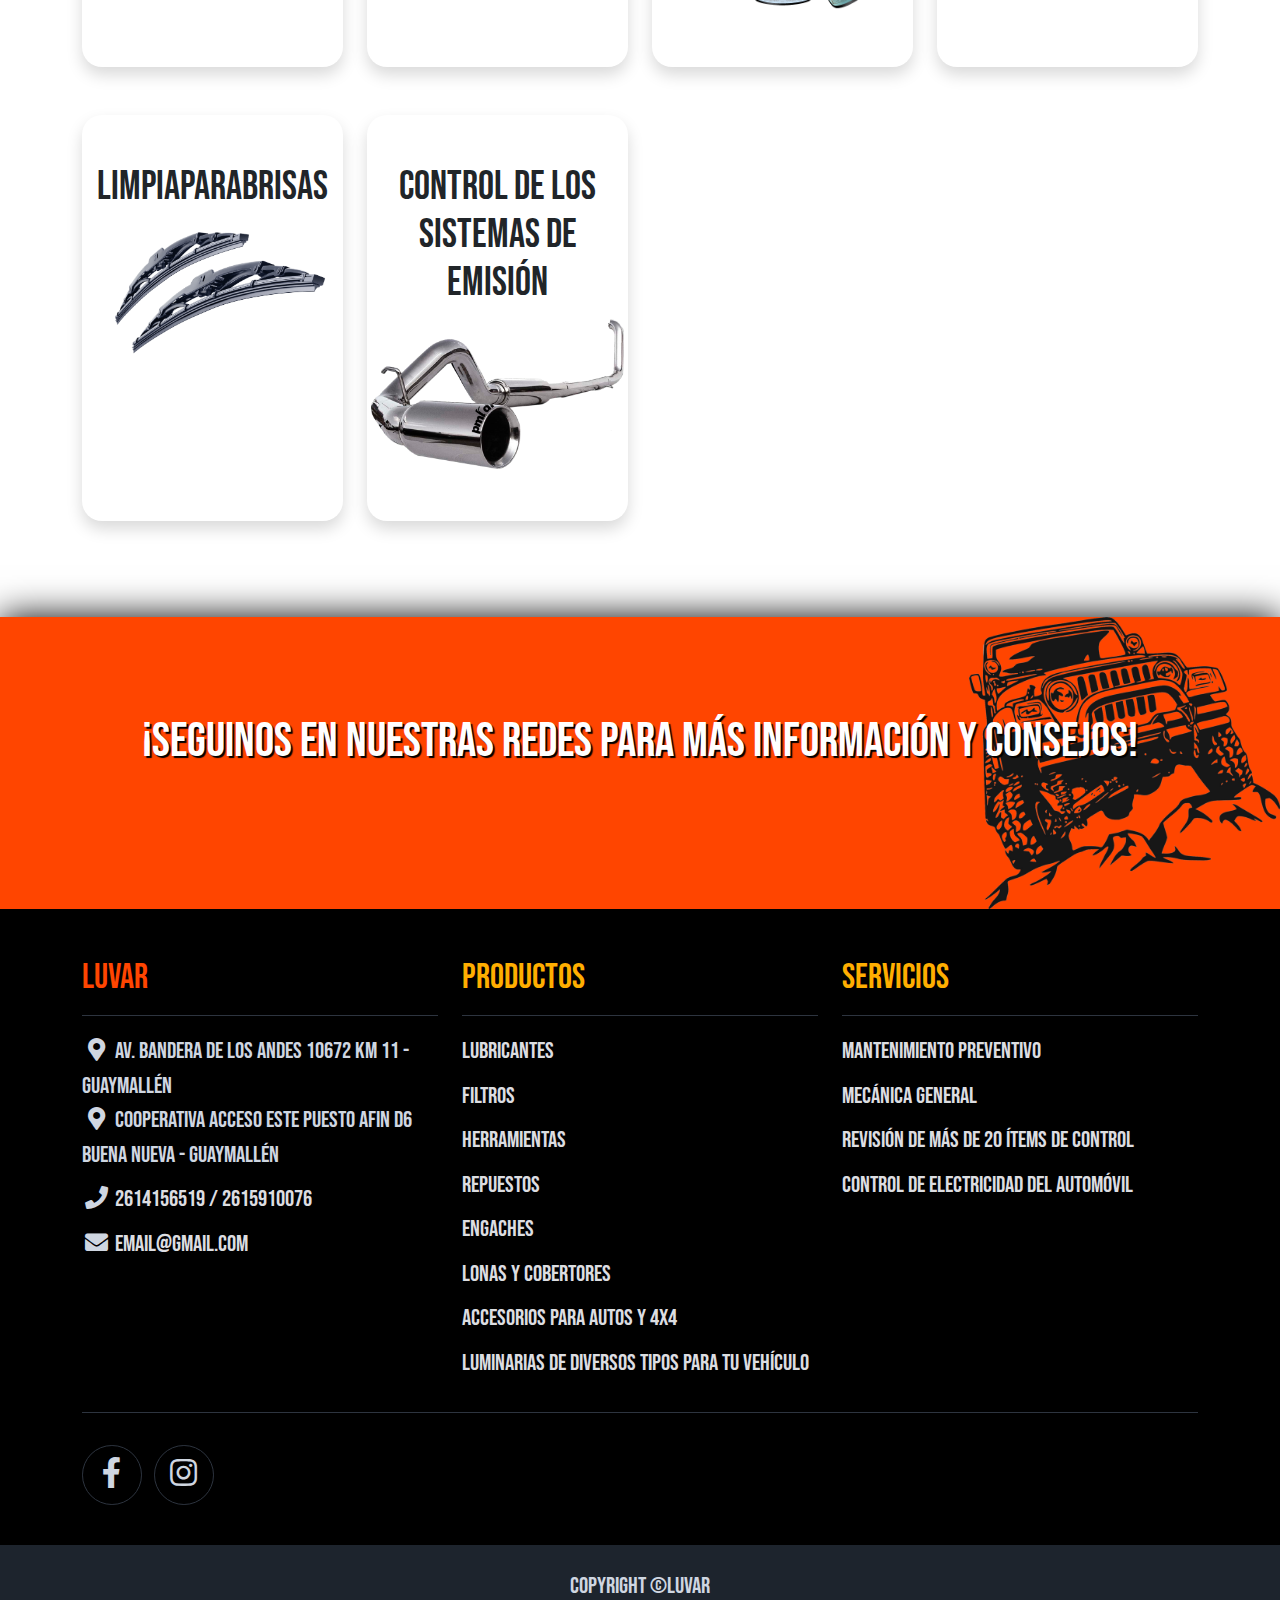
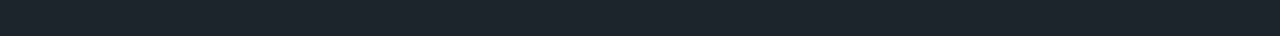
==== commit 096e0f39: "update" ====
--- a/consejos.html
+++ b/consejos.html
@@ -4,6 +4,11 @@
     <title>Consejos</title>
     <meta charset="utf-8" />
     <meta name="viewport" content="width=device-width, initial-scale=1" />
+
+    <link rel="stylesheet" href="https://maxcdn.bootstrapcdn.com/bootstrap/4.0.0/css/bootstrap.min.css">
+  <script src="https://code.jquery.com/jquery-3.2.1.slim.min.js"></script>
+  <script src="https://cdnjs.cloudflare.com/ajax/libs/popper.js/1.12.9/umd/popper.min.js"></script>
+  <script src="https://maxcdn.bootstrapcdn.com/bootstrap/4.0.0/js/bootstrap.min.js"></script>
 
     <link rel="apple-touch-icon" href="assets/img/apple-icon.png" />
     <link
@@ -182,12 +187,12 @@
       </div>
     </div>
 
-    <section style="background-color: orangered" class="py-5">
+    <section style="box-shadow: 0px 0px 25px black;background-color: orangered; background-image: url('./assets/img/originalHuella.png'); background-size: cover;  background-position: left;   background-repeat: no-repeat; background-size: 3200px;" class="py-5">
       <div class="container">
         <div class="row align-items-center py-5">
           <div class="text-white">
-            <h1 style="color: black; text-align: center; font-size: 3rem;">
-                Sabemos que el cuidado de tu vehículo es fundamental para conducir más seguro y proteger a los ocupantes, por eso te dejamos algunos consejos y tips:
+            <h1 style="text-shadow: 2px 3px 1px black;color: white; text-align: center; font-size: 3rem;">
+                Sabemos que el cuidado de tu vehículo es fundamental para conducir más seguro y proteger a los ocupantes, por eso te dejamos algunos consejos y tips
 
             </h1>
             <br />
@@ -203,170 +208,117 @@
         <div class="col-lg-6 m-auto"></div>
       </div>
       <div class="row">
-        <div  class="col-md-6 col-lg-3 pb-5 ">
+
+        
+        
+        
+        <div data-toggle="modal" data-target="#myModal"  class="col-md-6 col-lg-3 pb-5 ">
           <div style="border-radius: 20px;" class="h-100 py-5 services-icon-wap shadow">
-            <div class="h1 text-success text-center">
-              <!-- <i style="color: orangered;" class="fa fa-wrench"></i> -->
-              <img
-                style="height: 10rem;"
-                  class="img-fluid"
-                  src="./assets/img/llanta.png"
-                  alt=""
-                />
-            </div>
-            <h2 style="font-size: 1.8rem; padding-left: 1rem; padding-right: 1rem" class="h5 mt-4 text-center"> Llantas: <br> <br> Revisa la presión de las ruedas frecuentemente. Puedes usar los medidores para la presión de aire en cualquier estación de servicio. Reemplaza las ruedas cuando el desgaste alcance los indicadores de la ranura central.</h2>
-            
-          </div>
-        </div>
-
-        <div class="col-md-6 col-lg-3 pb-5">
+            
+            <h1 style="text-align: center;">LLANTAS</h1>
+              <img style="background: none;border: none;" src="./assets/img/llanta.png"  class="img-thumbnail" >
+            
+           
+        
+          </div>
+        </div>
+
+        <div data-toggle="modal" data-target="#aceite"  class="col-md-6 col-lg-3 pb-5 ">
           <div style="border-radius: 20px;" class="h-100 py-5 services-icon-wap shadow">
-            <div  class="h1 text-success text-center">
-                <img
-                style="height: 10rem;"
-                  class="img-fluid"
-                  src="./assets/img/fluidos.png"
-                  alt=""
-                />
-            </div>
-            <h2 style="font-size: 1.8rem; padding-left: 1rem; padding-right: 1rem" class="h5 mt-4 text-center">Aceite: <br> <br> El aceite es vital para tu vehículo y debes cambiarlo cada 10000 o 15000 km, dependiendo de las especificaciones de la marca. Lo mejor es no usar el mismo aceite por más de 10000 km para maximizar la eficiencia del motor a largo plazo. Consúltale a tu mecánico de confianza cómo revisar el nivel de aceite de forma apropiada.</h2>
-            
-          </div>
-        </div>
-
-        <div class="col-md-6 col-lg-3 pb-5">
+            
+            <h1 style="text-align: center;">ACEITE</h1>
+              <img style="background: none;border: none;" src="./assets/img/lubricantes.png"  class="img-thumbnail" >
+            
+           
+        
+          </div>
+        </div>
+
+        <div data-toggle="modal" data-target="#filtros"  class="col-md-6 col-lg-3 pb-5 ">
           <div style="border-radius: 20px;" class="h-100 py-5 services-icon-wap shadow">
-            <div class="h1 text-success text-center">
-                <img
-                style="height: 10rem;"
-                  class="img-fluid"
-                  src="./assets/img/filtrosVarios.png"
-                  alt=""
-                />
-            </div>
-            <h2 style="font-size: 1.8rem; padding-left: 1rem; padding-right: 1rem" class="h5 mt-4 text-center">
-                Controla los filtros: <br> <br> Cada vehículo tiene cuatro filtros principales: el filtro de habitáculo, el filtro de aceite, el filtro de combustible y el filtro de aire. La función de cada uno consiste en permitir flujos y atrapar impurezas, como polvo y contaminantes en el aire, impurezas en el combustible o suciedad en el aceite de motor. Si los filtros de su vehículo no se reemplazan a tiempo, no funcionarán correctamente y, al final, esto podría tener un impacto en el correcto funcionamiento de la mecánica de su motor. Además, al reemplazar los filtros su vehículo será más eficiente en términos de consumo.
-            </h2>
-            
-          </div>
-        </div>
-
-        <div class="col-md-6 col-lg-3 pb-5">
+            
+            <h1 style="text-align: center;">Controla los filtros</h1>
+              <img style="background: none;border: none;" src="./assets/img/filtrosVarios.png"  class="img-thumbnail" >
+            
+           
+        
+          </div>
+        </div>
+
+        <div data-toggle="modal" data-target="#frenos"  class="col-md-6 col-lg-3 pb-5 ">
           <div style="border-radius: 20px;" class="h-100 py-5 services-icon-wap shadow">
-            <div class="h1 text-success text-center">
-                <img
-                style="height: 10rem;"
-                  class="img-fluid"
-                  src="./assets/img/frenos.png"
-                  alt=""
-                />
-            </div>
-            <h2 style="font-size: 1.8rem; padding-left: 1rem; padding-right: 1rem" class="h5 mt-4 text-center">
-                Frenos, bandas y batería: <br> <br> Los sistemas de freno deben ser reemplazados periódicamente para mantener una eficiencia máxima de frenado. Tu mecánico puede revisarlos regularmente. Las bandas deben tener la tensión correcta, si están un poco flojas hacen un ruido chirriante, si lo has oído deben revisarlo. Debes controlar la batería para detectar corrosión y limpiarla. Evita conducir con la batería con poca carga. La batería, tarde o temprano, se degrada, al reemplazarla, también debes revisar el alternador y el distribuidor para asegurarte de que están funcionando correctamente.
-            </h2>
+            
+            <h1 style="text-align: center;">Frenos, bandas y batería</h1>
+              <img style="background: none;border: none;" src="./assets/img/frenos.png"  class="img-thumbnail" >
+            
            
-          </div>
-        </div>
-        <div class="col-md-6 col-lg-3 pb-5">
+        
+          </div>
+        </div>
+        <div data-toggle="modal" data-target="#alineacion"  class="col-md-6 col-lg-3 pb-5 ">
+          <div style="border-radius: 20px;" class="h-100 py-5 services-icon-wap shadow">
+            
+            <h1 style="text-align: center;">La alineación y el balanceo</h1>
+              <img style="background: none;border: none;" src="./assets/img/alineacion.png"  class="img-thumbnail" >
+            
+           
+        
+          </div>
+        </div>
+
+        <div data-toggle="modal" data-target="#fluidos"  class="col-md-6 col-lg-3 pb-5 ">
+          <div style="border-radius: 20px;" class="h-100 py-5 services-icon-wap shadow">
+            
+            <h1 style="text-align: center;">Fluídos (líquidos)</h1>
+              <img style="background: none;border: none;" src="./assets/img/aceite.png"  class="img-thumbnail" >
+            
+           
+        
+          </div>
+        </div>
+
+          <div data-toggle="modal" data-target="#ventanas"  class="col-md-6 col-lg-3 pb-5 ">
             <div style="border-radius: 20px;" class="h-100 py-5 services-icon-wap shadow">
-              <div class="h1 text-success text-center">
-                <img
-                style="height: 10rem;"
-                  class="img-fluid"
-                  src="./assets/img/alineacion.png"
-                  alt=""
-                />
-              </div>
-              <h2 style="font-size: 1.8rem; padding-left: 1rem; padding-right: 1rem" class="h5 mt-4 text-center">
-                La alineación y el balanceo: <br> <br> El balanceo es necesario para evitar las vibraciones en el volante cuando se conduce rápido y la alineación es indispensable para que haya una dirección precisa y un desgaste parejo de la banda de rodamiento, se recomienda hacerlo cada 10.000 Km.
-              </h2>
+              
+              <h1 style="text-align: center;">Ventanas</h1>
+                <img style="background: none;border: none;" src="./assets/img/ventanas.png"  class="img-thumbnail" >
+              
              
-            </div>
-          </div>
-
-          <div class="col-md-6 col-lg-3 pb-5">
+          
+            </div>
+          </div>
+
+          <div data-toggle="modal" data-target="#luces"  class="col-md-6 col-lg-3 pb-5 ">
             <div style="border-radius: 20px;" class="h-100 py-5 services-icon-wap shadow">
-              <div class="h1 text-success text-center">
-                <img
-                style="height: 10rem;"
-                  class="img-fluid"
-                  src="./assets/img/aceite.png"
-                  alt=""
-                />
-              </div>
-              <h2 style="font-size: 1.8rem; padding-left: 1rem; padding-right: 1rem" class="h5 mt-4 text-center">
-                Fluídos (líquidos): <br> <br> Los otros elementos vitales para el coche son los líquidos que el mecanismo del motor requiere. El nivel refrigerante, líquido de la dirección asistida, líquido de la transmisión, líquido limpia parabrisas, líquido de frenos y otros fluidos necesitan ser revisados periódicamente. Asesórate con tu mecánico cómo revisarlos.
-              </h2>
+              
+              <h1 style="text-align: center;">Luces</h1>
+                <img style="background: none;border: none;" src="./assets/img/luces.png"  class="img-thumbnail" >
+              
              
-            </div>
-          </div>
-
-          <div class="col-md-6 col-lg-3 pb-5">
+          
+            </div>
+          </div>
+
+          <div data-toggle="modal" data-target="#limpiaparabrisa"  class="col-md-6 col-lg-3 pb-5 ">
             <div style="border-radius: 20px;" class="h-100 py-5 services-icon-wap shadow">
-              <div class="h1 text-success text-center">
-                <img
-                style="height: 10rem;"
-                  class="img-fluid"
-                  src="./assets/img/ventanas.png"
-                  alt=""
-                />
-              </div>
-              <h2 style="font-size: 1.8rem; padding-left: 1rem; padding-right: 1rem" class="h5 mt-4 text-center">
-                Ventanas: <br> <br> Asegúrate que todas las ventanas, espejos y luces estén limpios y sin roturas. Reemplaza cualquiera que esté rota. Las grietas en los parabrisas son muy peligrosas. Al manejar deja un espacio prudente entre el auto que te precede, se puede desprender alguna piedra que puede romper tu parabrisas.
-              </h2>
+              
+              <h1 style="text-align: center;">Limpiaparabrisas</h1>
+                <img style="background: none;border: none;" src="./assets/img/limpiaparabrisa.png"  class="img-thumbnail" >
+              
              
-            </div>
-          </div>
-
-          <div class="col-md-6 col-lg-3 pb-5">
+          
+            </div>
+          </div>
+
+
+          <div data-toggle="modal" data-target="#escape"  class="col-md-6 col-lg-3 pb-5 ">
             <div style="border-radius: 20px;" class="h-100 py-5 services-icon-wap shadow">
-              <div class="h1 text-success text-center">
-                <img
-                style="height: 10rem;"
-                  class="img-fluid"
-                  src="./assets/img/luces.png"
-                  alt=""
-                />
-              </div>
-              <h2 style="font-size: 1.8rem; padding-left: 1rem; padding-right: 1rem" class="h5 mt-4 text-center">
-                Luces: <br> <br> Asegúrate de revisar tus focos de largo y corto alcance, tus luces traseras, tus luces de reversa, las direccionales y las luces de freno. Deben apuntar hacia abajo y hacia afuera de la carretera, no de forma directa, arriba o hacia el centro. Puedes ver el patrón de las luces fijándote en la carretera delante del tuyo. Las luces desalineadas pueden distraer o ser peligrosas tanto para ti como para los otros conductores.
-              </h2>
+              
+              <h1 style="text-align: center;">Control de los sistemas de emisión</h1>
+                <img style="background: none;border: none;" src="./assets/img/escape.png"  class="img-thumbnail" >
+              
              
-            </div>
-          </div>
-
-          <div class="col-md-6 col-lg-3 pb-5">
-            <div style="border-radius: 20px;" class="h-100 py-5 services-icon-wap shadow">
-              <div class="h1 text-success text-center">
-                <img
-                style="height: 10rem;"
-                  class="img-fluid"
-                  src="./assets/img/limpiaparabrisa.png"
-                  alt=""
-                />
-              </div>
-              <h2 style="font-size: 1.8rem; padding-left: 1rem; padding-right: 1rem" class="h5 mt-4 text-center">
-                Limpiaparabrisas: <br> <br> Reemplazar los limpiaparabrisas una vez al año antes de la estación lluviosa. Puedes cambiar todo el sistema del limpiaparabrisas si es necesario.
-              </h2>
-             
-            </div>
-          </div>
-
-
-          <div class="col-md-6 col-lg-3 pb-5">
-            <div style="border-radius: 20px;" class="h-100 py-5 services-icon-wap shadow">
-              <div class="h1 text-success text-center">
-                <img
-                style="height: 10rem;"
-                  class="img-fluid"
-                  src="./assets/img/escape.png"
-                  alt=""
-                />
-              </div>
-              <h2 style="font-size: 1.8rem; padding-left: 1rem; padding-right: 1rem" class="h5 mt-4 text-center">
-                Control de los sistemas de emisión: <br> <br> Puedes hacerle revisiones periódicas de las emisiones de gases de tu coche. Generalmente un profesional puede hacer este diagnóstico.
-              </h2>
-             
+          
             </div>
           </div>
 
@@ -375,11 +327,11 @@
     </section>
     <!-- End Section -->
 
-    <section style="background-color: orange" class="py-5">
+    <section style="background-size: contain;background-position: right;background-repeat: no-repeat;background-image: url(./assets/img/jeep.png);box-shadow: 0px 0px 35px black;background-color: orangered " class="py-5">
         <div class="container">
           <div class="row align-items-center py-5">
             <div class="text-white">
-              <h1 style="color: black; text-align: center; font-size: 3rem;">
+              <h1 style="text-shadow: 2px 2px 1px black;color: white; text-align: center; font-size: 3rem;">
                 ¡Seguinos en nuestras redes para más información y consejos!
 
               </h1>
@@ -423,6 +375,214 @@
               </li>
             </ul>
           </div>
+<!-- modal disparador -->
+          <div class="modal fade" id="myModal" tabindex="-1" role="dialog" aria-labelledby="exampleModalLabel" aria-hidden="true">
+            <div class="modal-dialog modal-dialog-centered" role="document">
+              <div class="modal-content">
+                <div class="modal-header">
+                  <h5 class="modal-title" id="exampleModalLabel">LLANTAS</h5>
+                  <button type="button" class="close" data-dismiss="modal" aria-label="Close">
+                    <span aria-hidden="true">&times;</span>
+                  </button>
+                </div>
+                <div class="modal-body">
+                  <p>Revisa la presión de las ruedas frecuentemente. Puedes usar los medidores para la presión de aire en cualquier estación de servicio. Reemplaza las ruedas cuando el desgaste alcance los indicadores de la ranura central.</p>
+                </div>
+                <div class="modal-footer">
+                  <button  type="button" class="btn btn-secondary" data-dismiss="modal">Cerrar</button>
+                </div>
+              </div>
+            </div>
+          </div>
+
+
+          <div class="modal fade" id="aceite" tabindex="-1" role="dialog" aria-labelledby="exampleModalLabel" aria-hidden="true">
+            <div class="modal-dialog modal-dialog-centered" role="document">
+              <div class="modal-content">
+                <div class="modal-header">
+                  <h5 class="modal-title" id="exampleModalLabel">ACEITE</h5>
+                  <button type="button" class="close" data-dismiss="modal" aria-label="Close">
+                    <span aria-hidden="true">&times;</span>
+                  </button>
+                </div>
+                <div class="modal-body">
+<p>El aceite es vital para tu vehículo y debes cambiarlo cada 10000 o 15000 km, dependiendo de las especificaciones de la marca. Lo mejor es no usar el mismo aceite por más de 10000 km para maximizar la eficiencia del motor a largo plazo. Consúltale a tu mecánico de confianza cómo revisar el nivel de aceite de forma apropiada.</p>                </div>
+                <div class="modal-footer">
+                  <button type="button" class="btn btn-secondary" data-dismiss="modal">Cerrar</button>
+                </div>
+              </div>
+            </div>
+          </div>
+
+
+          <div class="modal fade" id="filtros" tabindex="-1" role="dialog" aria-labelledby="exampleModalLabel" aria-hidden="true">
+            <div class="modal-dialog modal-dialog-centered" role="document">
+              <div class="modal-content">
+                <div class="modal-header">
+                  <h5 class="modal-title" id="exampleModalLabel">CONTROLA LOS FILTROS</h5>
+                  <button type="button" class="close" data-dismiss="modal" aria-label="Close">
+                    <span aria-hidden="true">&times;</span>
+                  </button>
+                </div>
+                <div class="modal-body">
+<p>Cada vehículo tiene cuatro filtros principales: el filtro de habitáculo, el filtro de aceite, el filtro de combustible y el filtro de aire. La función de cada uno consiste en permitir flujos y atrapar impurezas, como polvo y contaminantes en el aire, impurezas en el combustible o suciedad en el aceite de motor. Si los filtros de su vehículo no se reemplazan a tiempo, no funcionarán correctamente y, al final, esto podría tener un impacto en el correcto funcionamiento de la mecánica de su motor. Además, al reemplazar los filtros su vehículo será más eficiente en términos de consumo.</p>                </div>
+                <div class="modal-footer">
+                  <button type="button" class="btn btn-secondary" data-dismiss="modal">Cerrar</button>
+                </div>
+              </div>
+            </div>
+          </div>
+
+
+
+          <div class="modal fade" id="frenos" tabindex="-1" role="dialog" aria-labelledby="exampleModalLabel" aria-hidden="true">
+            <div class="modal-dialog modal-dialog-centered" role="document">
+              <div class="modal-content">
+                <div class="modal-header">
+                  <h5 class="modal-title" id="exampleModalLabel">FRENOS, BANDAS Y BATERÍA</h5>
+                  <button type="button" class="close" data-dismiss="modal" aria-label="Close">
+                    <span aria-hidden="true">&times;</span>
+                  </button>
+                </div>
+                <div class="modal-body">
+<p>Los sistemas de freno deben ser reemplazados periódicamente para mantener una eficiencia máxima de frenado. Tu mecánico puede revisarlos regularmente. Las bandas deben tener la tensión correcta, si están un poco flojas hacen un ruido chirriante, si lo has oído deben revisarlo. Debes controlar la batería para detectar corrosión y limpiarla. Evita conducir con la batería con poca carga. La batería, tarde o temprano, se degrada, al reemplazarla, también debes revisar el alternador y el distribuidor para asegurarte de que están funcionando correctamente.</p>                </div>
+                <div class="modal-footer">
+                  <button type="button" class="btn btn-secondary" data-dismiss="modal">Cerrar</button>
+                </div>
+              </div>
+            </div>
+          </div>
+
+
+
+
+          <div class="modal fade" id="alineacion" tabindex="-1" role="dialog" aria-labelledby="exampleModalLabel" aria-hidden="true">
+            <div class="modal-dialog modal-dialog-centered" role="document">
+              <div class="modal-content">
+                <div class="modal-header">
+                  <h5 class="modal-title" id="exampleModalLabel">LA ALINEACIÓN Y EL BALANCEO</h5>
+                  <button type="button" class="close" data-dismiss="modal" aria-label="Close">
+                    <span aria-hidden="true">&times;</span>
+                  </button>
+                </div>
+                <div class="modal-body">
+<p>El balanceo es necesario para evitar las vibraciones en el volante cuando se conduce rápido y la alineación es indispensable para que haya una dirección precisa y un desgaste parejo de la banda de rodamiento, se recomienda hacerlo cada 10.000 Km.</p>                </div>
+                <div class="modal-footer">
+                  <button type="button" class="btn btn-secondary" data-dismiss="modal">Cerrar</button>
+                </div>
+              </div>
+            </div>
+          </div>
+
+
+
+
+          <div class="modal fade" id="fluidos" tabindex="-1" role="dialog" aria-labelledby="exampleModalLabel" aria-hidden="true">
+            <div class="modal-dialog modal-dialog-centered" role="document">
+              <div class="modal-content">
+                <div class="modal-header">
+                  <h5 class="modal-title" id="exampleModalLabel">FLUÍDOS</h5>
+                  <button type="button" class="close" data-dismiss="modal" aria-label="Close">
+                    <span aria-hidden="true">&times;</span>
+                  </button>
+                </div>
+                <div class="modal-body">
+<p>Los otros elementos vitales para el coche son los líquidos que el mecanismo del motor requiere. El nivel refrigerante, líquido de la dirección asistida, líquido de la transmisión, líquido limpia parabrisas, líquido de frenos y otros fluidos necesitan ser revisados periódicamente. Asesórate con tu mecánico cómo revisarlos.</p>                </div>
+                <div class="modal-footer">
+                  <button type="button" class="btn btn-secondary" data-dismiss="modal">Cerrar</button>
+                </div>
+              </div>
+            </div>
+          </div>
+
+
+
+
+          <div class="modal fade" id="ventanas" tabindex="-1" role="dialog" aria-labelledby="exampleModalLabel" aria-hidden="true">
+            <div class="modal-dialog modal-dialog-centered" role="document">
+              <div class="modal-content">
+                <div class="modal-header">
+                  <h5 class="modal-title" id="exampleModalLabel">VENTANAS</h5>
+                  <button type="button" class="close" data-dismiss="modal" aria-label="Close">
+                    <span aria-hidden="true">&times;</span>
+                  </button>
+                </div>
+                <div class="modal-body">
+<p>Asegúrate que todas las ventanas, espejos y luces estén limpios y sin roturas. Reemplaza cualquiera que esté rota. Las grietas en los parabrisas son muy peligrosas. Al manejar deja un espacio prudente entre el auto que te precede, se puede desprender alguna piedra que puede romper tu parabrisas.</p>                </div>
+                <div class="modal-footer">
+                  <button type="button" class="btn btn-secondary" data-dismiss="modal">Cerrar</button>
+                </div>
+              </div>
+            </div>
+          </div>
+
+
+
+          <div class="modal fade" id="luces" tabindex="-1" role="dialog" aria-labelledby="exampleModalLabel" aria-hidden="true">
+            <div class="modal-dialog modal-dialog-centered" role="document">
+              <div class="modal-content">
+                <div class="modal-header">
+                  <h5 class="modal-title" id="exampleModalLabel">LUCES</h5>
+                  <button type="button" class="close" data-dismiss="modal" aria-label="Close">
+                    <span aria-hidden="true">&times;</span>
+                  </button>
+                </div>
+                <div class="modal-body">
+<p>Asegúrate de revisar tus focos de largo y corto alcance, tus luces traseras, tus luces de reversa, las direccionales y las luces de freno. Deben apuntar hacia abajo y hacia afuera de la carretera, no de forma directa, arriba o hacia el centro. Puedes ver el patrón de las luces fijándote en la carretera delante del tuyo. Las luces desalineadas pueden distraer o ser peligrosas tanto para ti como para los otros conductores.</p>                </div>
+                <div class="modal-footer">
+                  <button type="button" class="btn btn-secondary" data-dismiss="modal">Cerrar</button>
+                </div>
+              </div>
+            </div>
+          </div>
+
+
+          <div class="modal fade" id="limpiaparabrisa" tabindex="-1" role="dialog" aria-labelledby="exampleModalLabel" aria-hidden="true">
+            <div class="modal-dialog modal-dialog-centered" role="document">
+              <div class="modal-content">
+                <div class="modal-header">
+                  <h5 class="modal-title" id="exampleModalLabel">Limpiaparabrisas</h5>
+                  <button type="button" class="close" data-dismiss="modal" aria-label="Close">
+                    <span aria-hidden="true">&times;</span>
+                  </button>
+                </div>
+                <div class="modal-body">
+<p>Reemplazar los limpiaparabrisas una vez al año antes de la estación lluviosa. Puedes cambiar todo el sistema del limpiaparabrisas si es necesario.</p>                </div>
+                <div class="modal-footer">
+                  <button type="button" class="btn btn-secondary" data-dismiss="modal">Cerrar</button>
+                </div>
+              </div>
+            </div>
+          </div>
+
+
+
+          <div class="modal fade" id="escape" tabindex="-1" role="dialog" aria-labelledby="exampleModalLabel" aria-hidden="true">
+            <div class="modal-dialog modal-dialog-centered" role="document">
+              <div class="modal-content">
+                <div class="modal-header">
+                  <h5 class="modal-title" id="exampleModalLabel">CONTROL DE LOS SISTEMAS DE EMISIÓN</h5>
+                  <button type="button" class="close" data-dismiss="modal" aria-label="Close">
+                    <span aria-hidden="true">&times;</span>
+                  </button>
+                </div>
+                <div class="modal-body">
+<p>Puedes hacerle revisiones periódicas de las emisiones de gases de tu coche. Generalmente un profesional puede hacer este diagnóstico.</p>                </div>
+                <div class="modal-footer">
+                  <button type="button" class="btn btn-secondary" data-dismiss="modal">Cerrar</button>
+                </div>
+              </div>
+            </div>
+          </div>
+
+
+         
+
+
+
+
+
+          <!-- separador -->
 
           <div class="col-md-4 pt-5">
             <h2
--- a/assets/css/templatemo.css
+++ b/assets/css/templatemo.css
@@ -137,7 +137,7 @@
 /* Services */
 .services-icon-wap {transition: .3s;}
 .services-icon-wap:hover, .services-icon-wap:hover i {color: #fff;}
-.services-icon-wap:hover {background: black;}
+.services-icon-wap:hover { background: black; cursor: pointer; transform:scale(1.03)  ; -webkit-transform:scale(1.03)  ; -moz-transform:scale(1.03)  ; -ms-transform:scale(1.03)  ; -o-transform:scale(1.03)  ; }
 /* Contact map */
 .leaflet-control a, .leaflet-control { font-size: 10px !important;}
 .form-control { border: 1px solid #e8e8e8;}
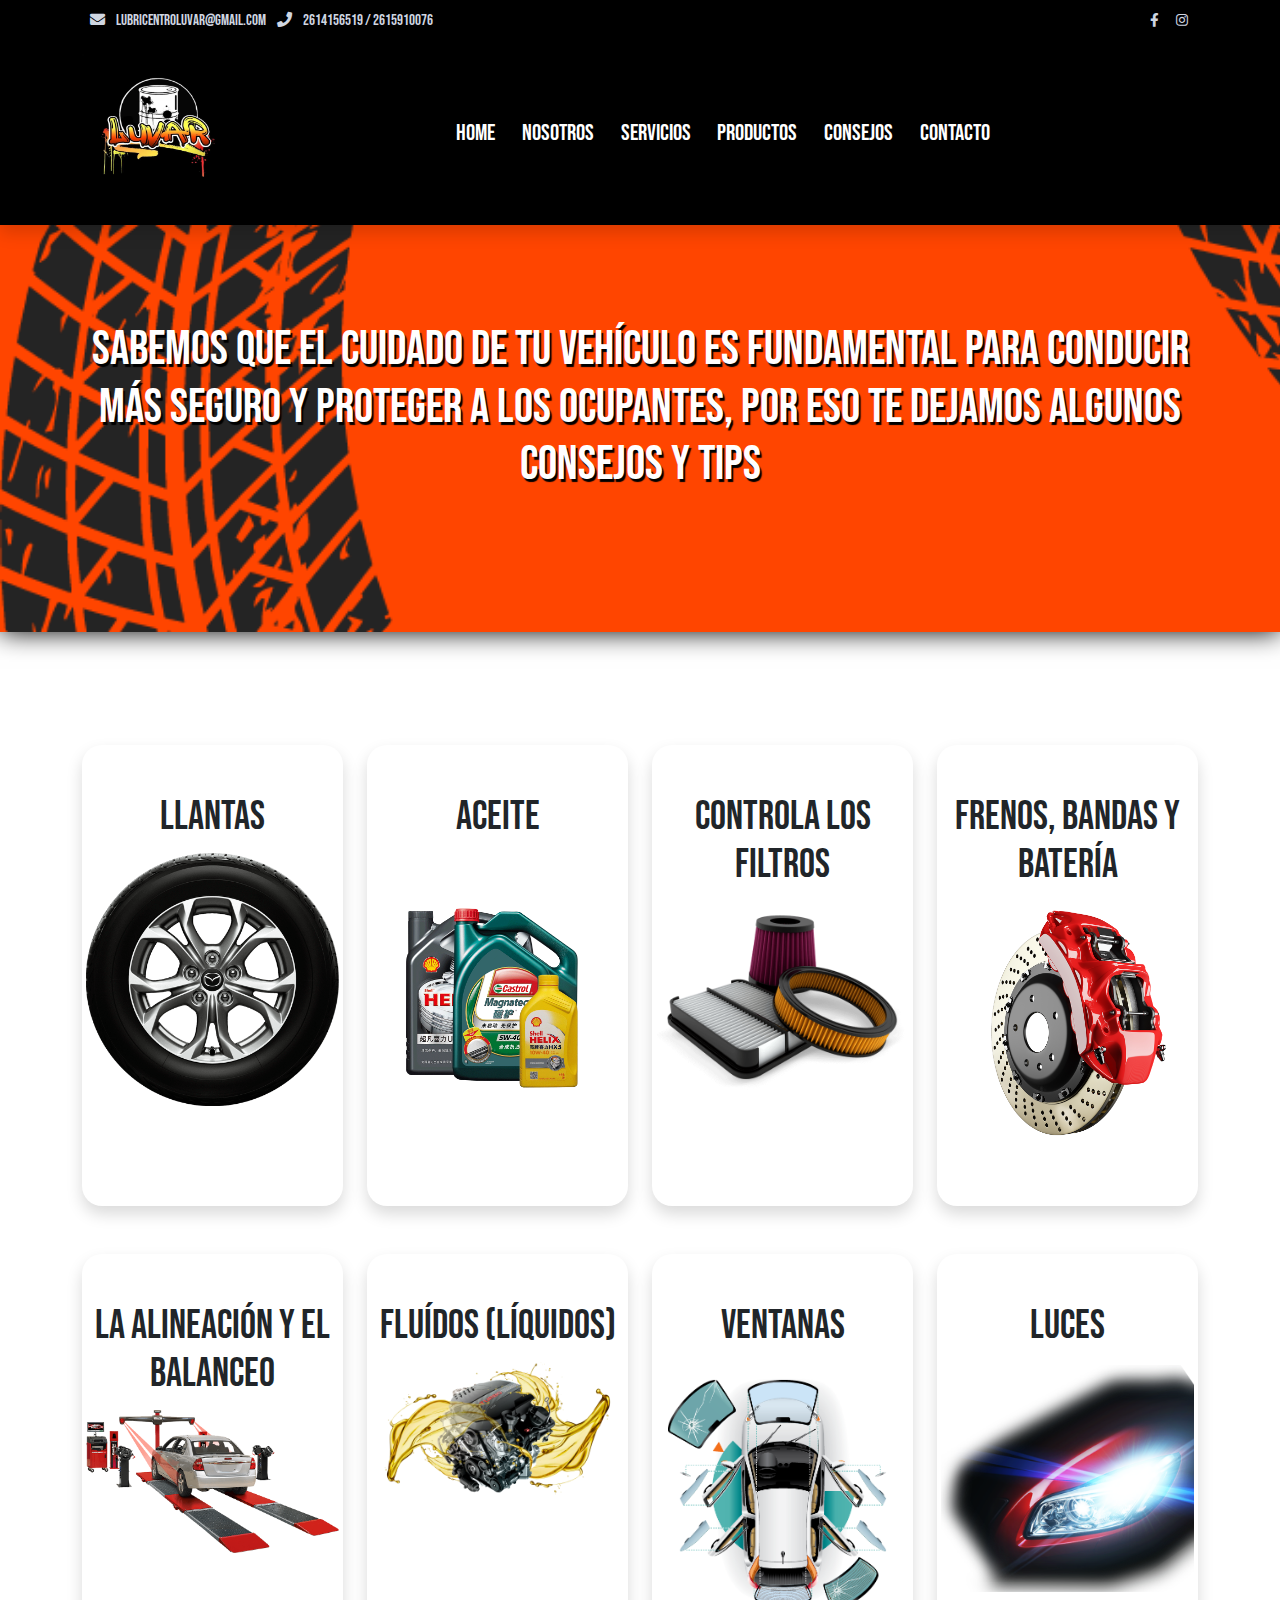
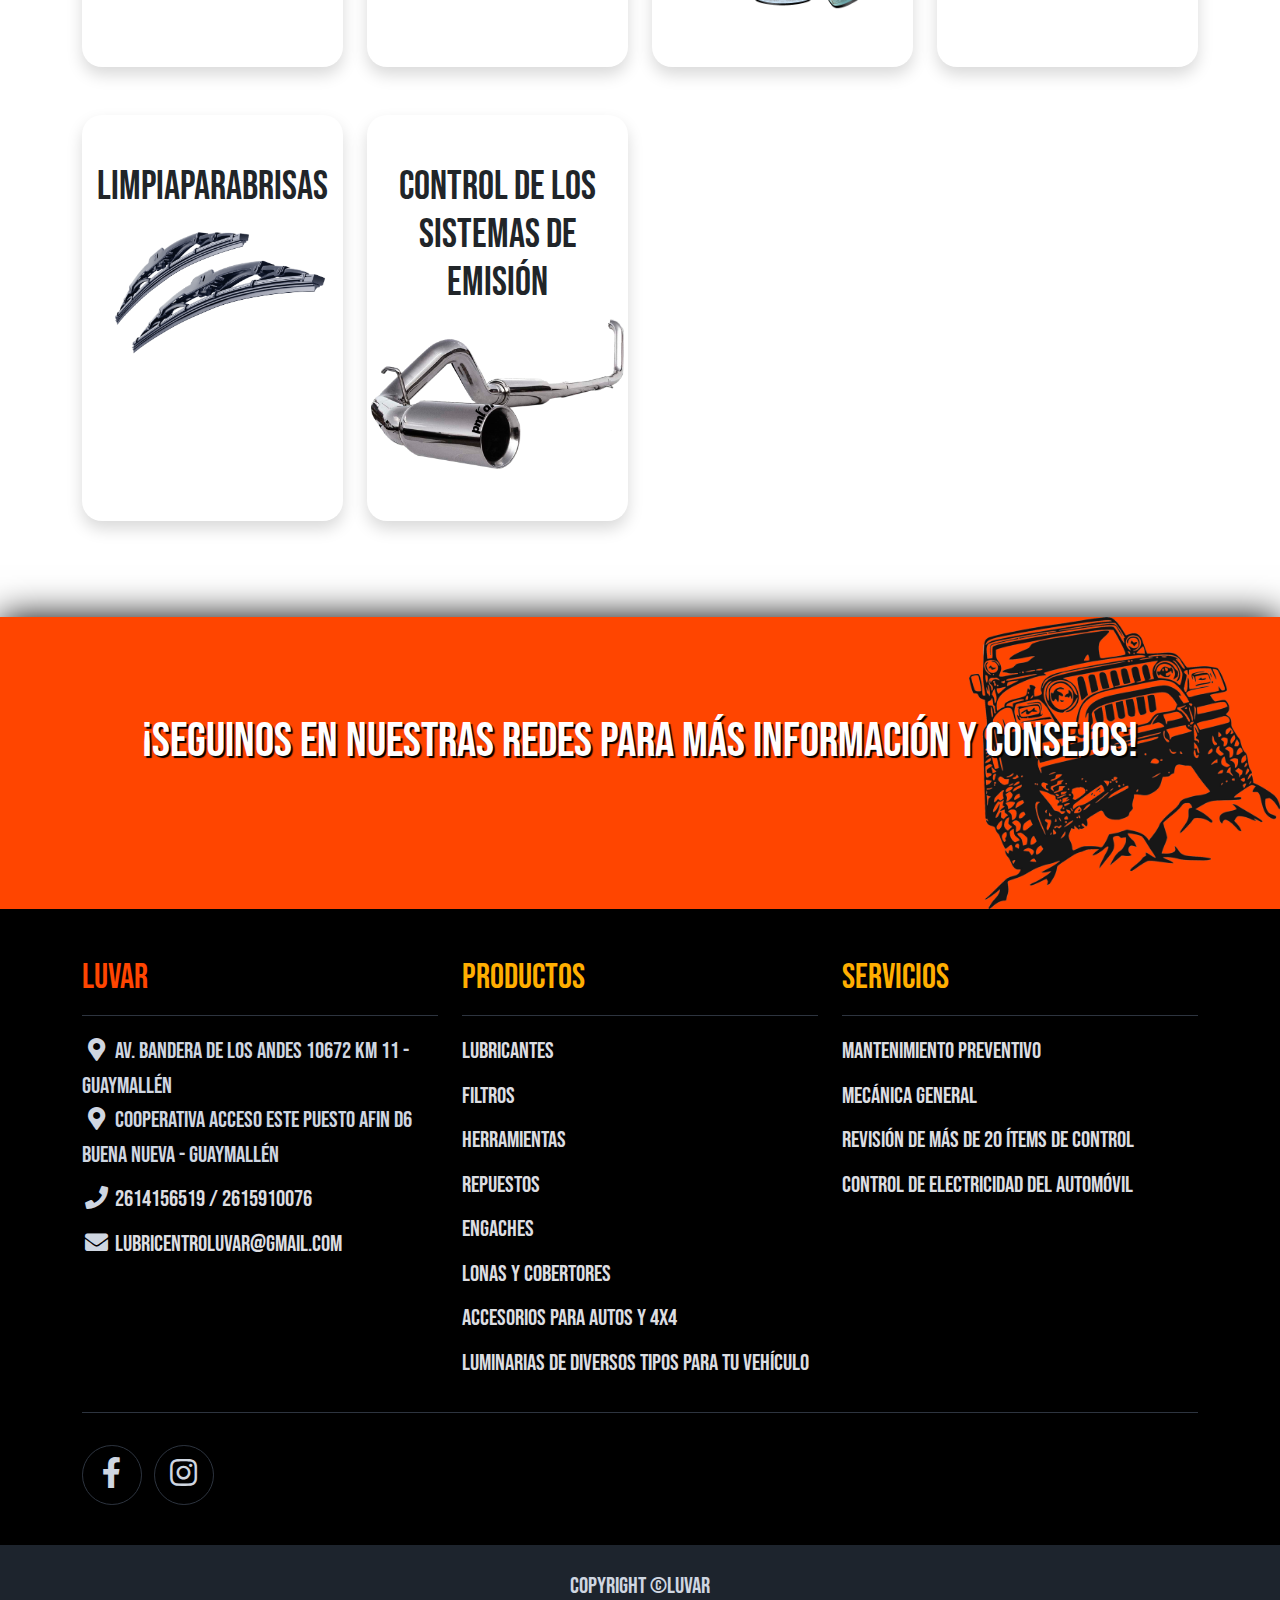
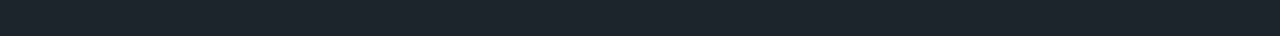
==== commit 377b0ed3: "update" ====
--- a/consejos.html
+++ b/consejos.html
@@ -55,7 +55,7 @@
             <a
               class="navbar-sm-brand text-light text-decoration-none"
              
-              >email@gmail.com</a
+              > lubricentroluvar@gmail.com</a
             >
             <i class="fa fa-phone mx-2"></i>
             <a
@@ -370,7 +370,7 @@
               <li>
                 <i class="fa fa-envelope fa-fw"></i>
                 <a class="text-decoration-none" 
-                  >email@gmail.com</a
+                  > lubricentroluvar@gmail.com</a
                 >
               </li>
             </ul>
@@ -389,7 +389,7 @@
                   <p>Revisa la presión de las ruedas frecuentemente. Puedes usar los medidores para la presión de aire en cualquier estación de servicio. Reemplaza las ruedas cuando el desgaste alcance los indicadores de la ranura central.</p>
                 </div>
                 <div class="modal-footer">
-                  <button  type="button" class="btn btn-secondary" data-dismiss="modal">Cerrar</button>
+                  <button style="background-color: orangered; border: none; text-shadow: 1px 2px 1px black;"  type="button" class="btn btn-secondary" data-dismiss="modal">Cerrar</button>
                 </div>
               </div>
             </div>
@@ -408,7 +408,7 @@
                 <div class="modal-body">
 <p>El aceite es vital para tu vehículo y debes cambiarlo cada 10000 o 15000 km, dependiendo de las especificaciones de la marca. Lo mejor es no usar el mismo aceite por más de 10000 km para maximizar la eficiencia del motor a largo plazo. Consúltale a tu mecánico de confianza cómo revisar el nivel de aceite de forma apropiada.</p>                </div>
                 <div class="modal-footer">
-                  <button type="button" class="btn btn-secondary" data-dismiss="modal">Cerrar</button>
+                  <button style="background-color: orangered; border: none; text-shadow: 1px 2px 1px black;" type="button" class="btn btn-secondary" data-dismiss="modal">Cerrar</button>
                 </div>
               </div>
             </div>
@@ -427,7 +427,7 @@
                 <div class="modal-body">
 <p>Cada vehículo tiene cuatro filtros principales: el filtro de habitáculo, el filtro de aceite, el filtro de combustible y el filtro de aire. La función de cada uno consiste en permitir flujos y atrapar impurezas, como polvo y contaminantes en el aire, impurezas en el combustible o suciedad en el aceite de motor. Si los filtros de su vehículo no se reemplazan a tiempo, no funcionarán correctamente y, al final, esto podría tener un impacto en el correcto funcionamiento de la mecánica de su motor. Además, al reemplazar los filtros su vehículo será más eficiente en términos de consumo.</p>                </div>
                 <div class="modal-footer">
-                  <button type="button" class="btn btn-secondary" data-dismiss="modal">Cerrar</button>
+                  <button style="background-color: orangered; border: none; text-shadow: 1px 2px 1px black;" type="button" class="btn btn-secondary" data-dismiss="modal">Cerrar</button>
                 </div>
               </div>
             </div>
@@ -447,7 +447,7 @@
                 <div class="modal-body">
 <p>Los sistemas de freno deben ser reemplazados periódicamente para mantener una eficiencia máxima de frenado. Tu mecánico puede revisarlos regularmente. Las bandas deben tener la tensión correcta, si están un poco flojas hacen un ruido chirriante, si lo has oído deben revisarlo. Debes controlar la batería para detectar corrosión y limpiarla. Evita conducir con la batería con poca carga. La batería, tarde o temprano, se degrada, al reemplazarla, también debes revisar el alternador y el distribuidor para asegurarte de que están funcionando correctamente.</p>                </div>
                 <div class="modal-footer">
-                  <button type="button" class="btn btn-secondary" data-dismiss="modal">Cerrar</button>
+                  <button style="background-color: orangered; border: none; text-shadow: 1px 2px 1px black;" type="button" class="btn btn-secondary" data-dismiss="modal">Cerrar</button>
                 </div>
               </div>
             </div>
@@ -468,7 +468,7 @@
                 <div class="modal-body">
 <p>El balanceo es necesario para evitar las vibraciones en el volante cuando se conduce rápido y la alineación es indispensable para que haya una dirección precisa y un desgaste parejo de la banda de rodamiento, se recomienda hacerlo cada 10.000 Km.</p>                </div>
                 <div class="modal-footer">
-                  <button type="button" class="btn btn-secondary" data-dismiss="modal">Cerrar</button>
+                  <button style="background-color: orangered; border: none; text-shadow: 1px 2px 1px black;" type="button" class="btn btn-secondary" data-dismiss="modal">Cerrar</button>
                 </div>
               </div>
             </div>
@@ -489,7 +489,7 @@
                 <div class="modal-body">
 <p>Los otros elementos vitales para el coche son los líquidos que el mecanismo del motor requiere. El nivel refrigerante, líquido de la dirección asistida, líquido de la transmisión, líquido limpia parabrisas, líquido de frenos y otros fluidos necesitan ser revisados periódicamente. Asesórate con tu mecánico cómo revisarlos.</p>                </div>
                 <div class="modal-footer">
-                  <button type="button" class="btn btn-secondary" data-dismiss="modal">Cerrar</button>
+                  <button style="background-color: orangered; border: none; text-shadow: 1px 2px 1px black;" type="button" class="btn btn-secondary" data-dismiss="modal">Cerrar</button>
                 </div>
               </div>
             </div>
@@ -510,7 +510,7 @@
                 <div class="modal-body">
 <p>Asegúrate que todas las ventanas, espejos y luces estén limpios y sin roturas. Reemplaza cualquiera que esté rota. Las grietas en los parabrisas son muy peligrosas. Al manejar deja un espacio prudente entre el auto que te precede, se puede desprender alguna piedra que puede romper tu parabrisas.</p>                </div>
                 <div class="modal-footer">
-                  <button type="button" class="btn btn-secondary" data-dismiss="modal">Cerrar</button>
+                  <button style="background-color: orangered; border: none; text-shadow: 1px 2px 1px black;" type="button" class="btn btn-secondary" data-dismiss="modal">Cerrar</button>
                 </div>
               </div>
             </div>
@@ -530,7 +530,7 @@
                 <div class="modal-body">
 <p>Asegúrate de revisar tus focos de largo y corto alcance, tus luces traseras, tus luces de reversa, las direccionales y las luces de freno. Deben apuntar hacia abajo y hacia afuera de la carretera, no de forma directa, arriba o hacia el centro. Puedes ver el patrón de las luces fijándote en la carretera delante del tuyo. Las luces desalineadas pueden distraer o ser peligrosas tanto para ti como para los otros conductores.</p>                </div>
                 <div class="modal-footer">
-                  <button type="button" class="btn btn-secondary" data-dismiss="modal">Cerrar</button>
+                  <button style="background-color: orangered; border: none; text-shadow: 1px 2px 1px black;" type="button" class="btn btn-secondary" data-dismiss="modal">Cerrar</button>
                 </div>
               </div>
             </div>
@@ -549,7 +549,7 @@
                 <div class="modal-body">
 <p>Reemplazar los limpiaparabrisas una vez al año antes de la estación lluviosa. Puedes cambiar todo el sistema del limpiaparabrisas si es necesario.</p>                </div>
                 <div class="modal-footer">
-                  <button type="button" class="btn btn-secondary" data-dismiss="modal">Cerrar</button>
+                  <button style="background-color: orangered; border: none; text-shadow: 1px 2px 1px black;" type="button" class="btn btn-secondary" data-dismiss="modal">Cerrar</button>
                 </div>
               </div>
             </div>
@@ -569,7 +569,7 @@
                 <div class="modal-body">
 <p>Puedes hacerle revisiones periódicas de las emisiones de gases de tu coche. Generalmente un profesional puede hacer este diagnóstico.</p>                </div>
                 <div class="modal-footer">
-                  <button type="button" class="btn btn-secondary" data-dismiss="modal">Cerrar</button>
+                  <button style="background-color: orangered; border: none; text-shadow: 1px 2px 1px black;" type="button" class="btn btn-secondary" data-dismiss="modal">Cerrar</button>
                 </div>
               </div>
             </div>
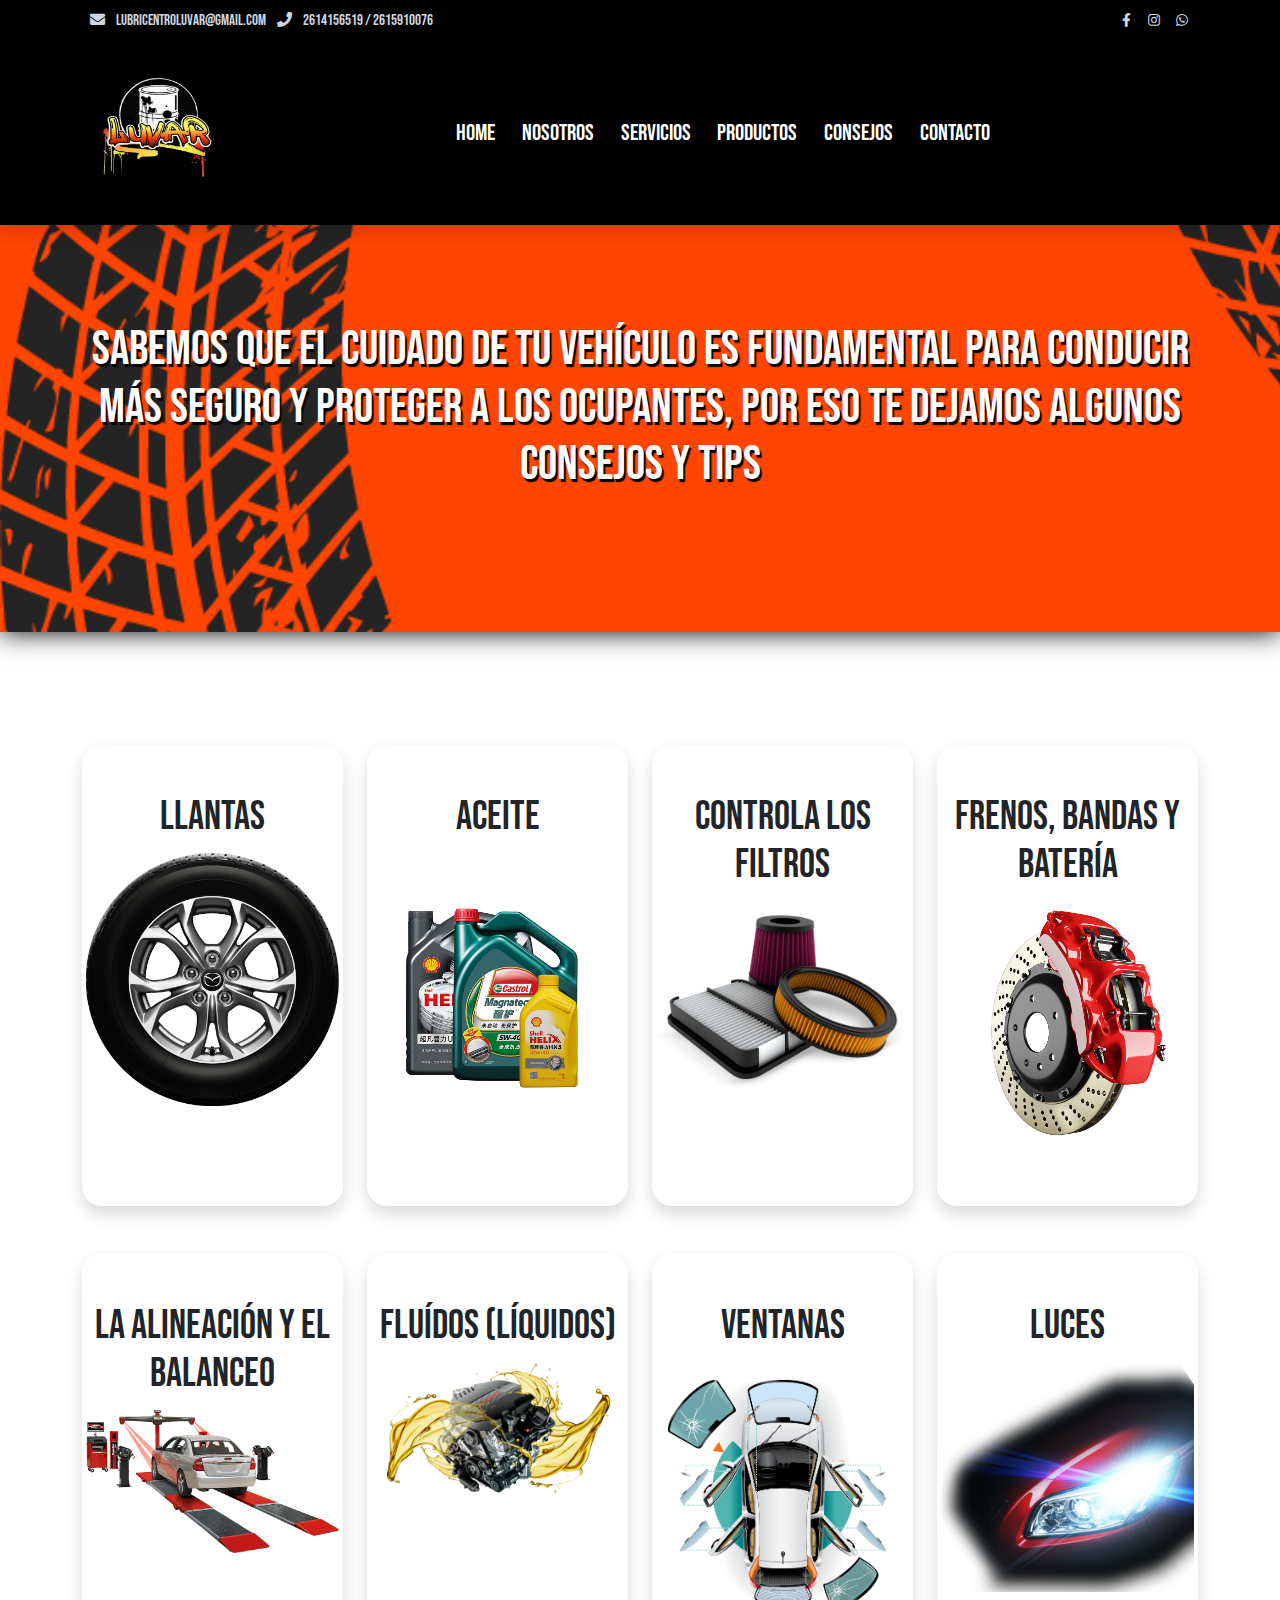
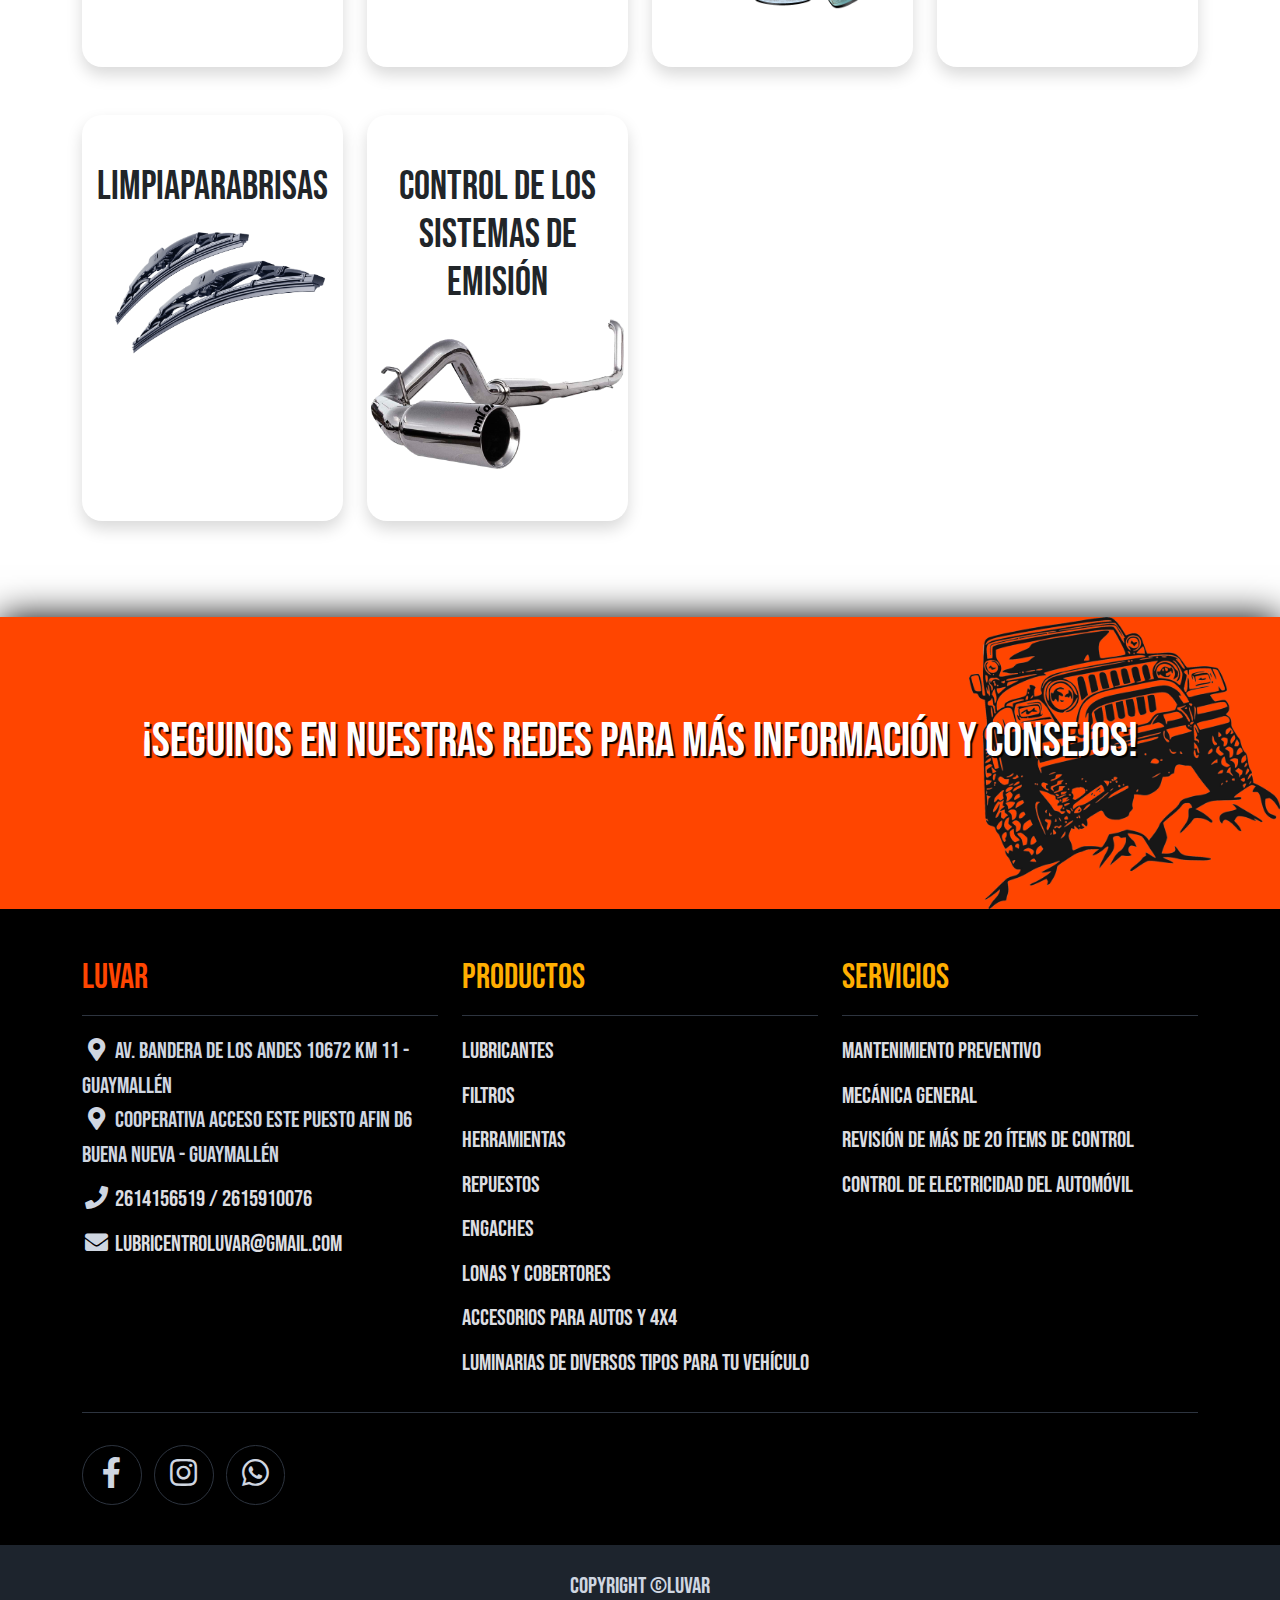
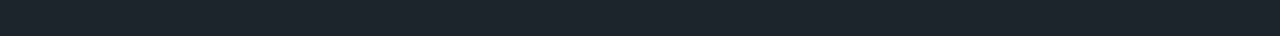
==== commit d37a2c0d: "update" ====
--- a/consejos.html
+++ b/consejos.html
@@ -53,6 +53,7 @@
           <div>
             <i class="fa fa-envelope mx-2"></i>
             <a
+            href="mailto:lubricentroluvar@gmail.com"
               class="navbar-sm-brand text-light text-decoration-none"
              
               > lubricentroluvar@gmail.com</a
@@ -77,6 +78,13 @@
               href="https://www.instagram.com/lubricentro.luvar/"
               target="_blank"
               ><i class="fab fa-instagram fa-sm fa-fw me-2"></i
+            ></a>
+
+            <a
+              class="text-light"
+              href="https://wa.me/2614156519"
+              target="_blank"
+              ><i class="fab fa-whatsapp fa-sm fa-fw me-2"></i
             ></a>
           </div>
         </div>
@@ -369,7 +377,7 @@
               </li>
               <li>
                 <i class="fa fa-envelope fa-fw"></i>
-                <a class="text-decoration-none" 
+                <a class="text-decoration-none" href="mailto:lubricentroluvar@gmail.com"
                   > lubricentroluvar@gmail.com</a
                 >
               </li>
@@ -708,6 +716,16 @@
                   ><i class="fab fa-instagram fa-lg fa-fw"></i
                 ></a>
               </li>
+              <li
+              class="list-inline-item border border-light rounded-circle text-center"
+            >
+              <a
+                class="text-light text-decoration-none"
+                target="_blank"
+                href="https://wa.me/2614156519"
+                ><i class="fab fa-whatsapp fa-lg fa-fw"></i
+              ></a>
+            </li>
             </ul>
           </div>
           <!-- <div class="col-auto">
